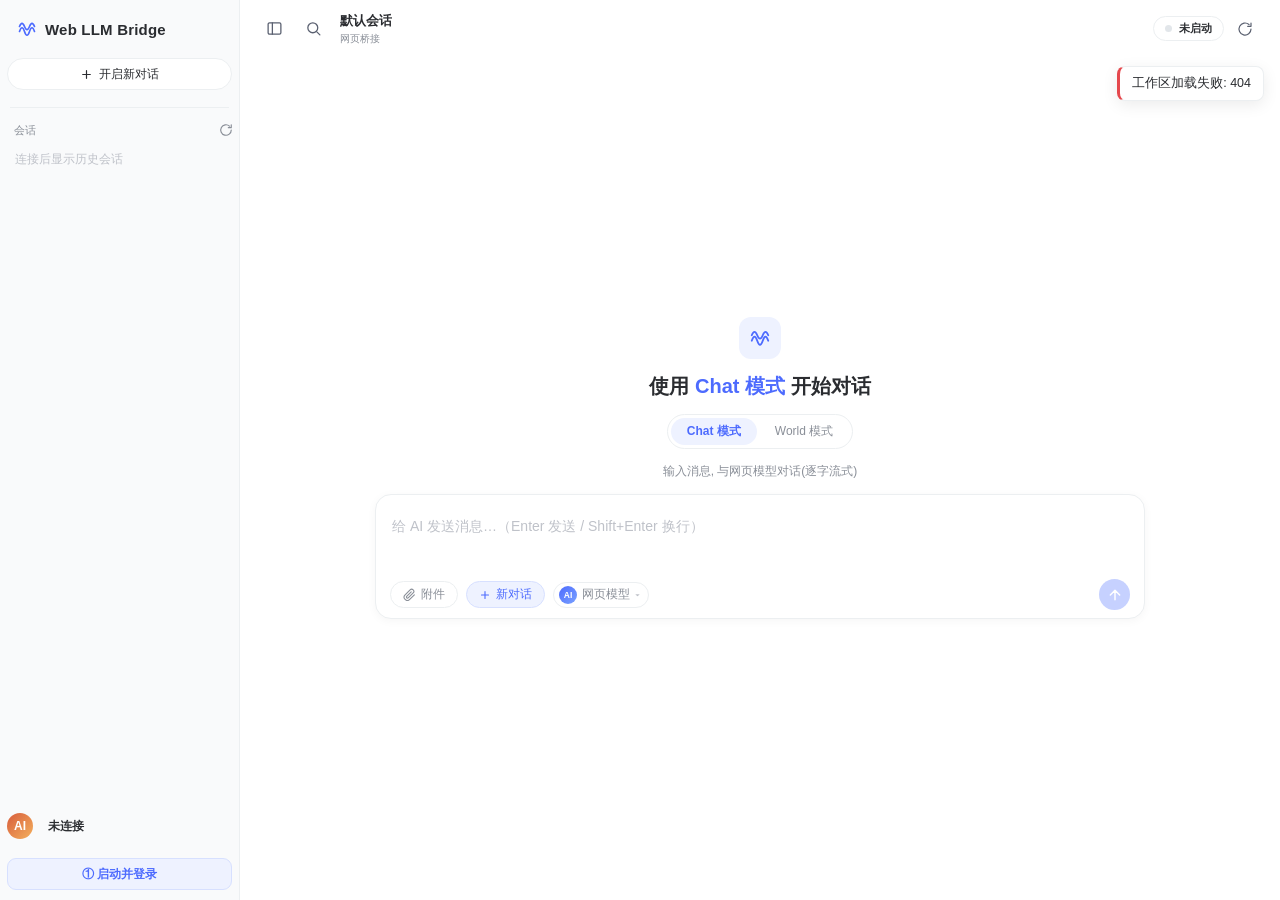
==== static/index.html @ 09cdd4ea "Web LLM Bridge: Playwright-driven web LLM bridge (chat + local workspace + World mode) - current sna" ====
<!doctype html>
<html lang="zh-CN">
<head>
<meta charset="utf-8" />
<meta name="viewport" content="width=device-width, initial-scale=1" />
<title>Web LLM Bridge</title>
<link rel="stylesheet" href="css/app.css" />
</head>
<body>
<div class="app">

  <!-- 左侧栏 -->
  <aside class="sidebar">
    <div class="brand">
      <span class="logo" aria-hidden="true">
        <svg width="20" height="20" viewBox="0 0 24 24" fill="none" stroke="currentColor" stroke-width="2" stroke-linecap="round" stroke-linejoin="round">
          <path d="M3 15c2-6 4-6 6 0s4 6 6 0 4-6 6 0"/><path d="M3 9c2-5 4-5 6 0s4 5 6 0 4-5 6 0"/>
        </svg>
      </span>
      <span class="name">Web LLM Bridge</span>
    </div>
    <button class="new" id="btnNew" title="本地新对话: 只在本地开一段新会话, 远端聊的还是同一个会话">
      <svg width="13" height="13" viewBox="0 0 24 24" fill="none" stroke="currentColor" stroke-width="2.2" stroke-linecap="round"><path d="M12 5v14M5 12h14"/></svg>
      <span>开启新对话</span>
    </button>
    <div class="divider"></div>
    <div class="section sec-head">
      <span>会话</span>
      <button class="ws-icon" id="convRefresh" title="刷新会话列表">
        <svg viewBox="0 0 24 24" fill="none" stroke="currentColor" stroke-width="2" stroke-linecap="round" stroke-linejoin="round"><path d="M21 12a9 9 0 1 1-3-6.7"/><path d="M21 3v5h-5"/></svg>
      </button>
    </div>
    <div class="history" id="convList"></div>
    <!-- 工作区: 仅 World 模式显示(切换见 setModeLabel) -->
    <div class="ws-block" id="wsBlock" hidden>
    <div class="divider"></div>
    <div class="ws-head">
      <span class="ws-title" id="wsTitle">📁 workspace</span>
      <div class="ws-actions">
        <button class="ws-icon" id="wsCollapse" title="全部折叠">
          <svg viewBox="0 0 24 24" fill="none" stroke="currentColor" stroke-width="2" stroke-linecap="round" stroke-linejoin="round"><path d="M9 3H5a2 2 0 0 0-2 2v4M15 3h4a2 2 0 0 1 2 2v4M9 21H5a2 2 0 0 1-2-2v-4M15 21h4a2 2 0 0 0 2-2v-4"/><path d="M4 12h16"/></svg>
        </button>
        <button class="ws-icon" id="wsExpand" title="全部展开">
          <svg viewBox="0 0 24 24" fill="none" stroke="currentColor" stroke-width="2" stroke-linecap="round" stroke-linejoin="round"><path d="M9 3H5a2 2 0 0 0-2 2v4M15 3h4a2 2 0 0 1 2 2v4M9 21H5a2 2 0 0 1-2-2v-4M15 21h4a2 2 0 0 0 2-2v-4"/><path d="M12 8v8M8 12h8"/></svg>
        </button>
        <button class="ws-icon" id="wsNew" title="新建文件">
          <svg viewBox="0 0 24 24" fill="none" stroke="currentColor" stroke-width="2" stroke-linecap="round" stroke-linejoin="round"><path d="M14 3H7a2 2 0 0 0-2 2v14a2 2 0 0 0 2 2h10a2 2 0 0 0 2-2V8z"/><path d="M14 3v5h5M12 12v6M9 15h6"/></svg>
        </button>
        <button class="ws-icon" id="wsRefresh" title="刷新">
          <svg viewBox="0 0 24 24" fill="none" stroke="currentColor" stroke-width="2" stroke-linecap="round" stroke-linejoin="round"><path d="M21 12a9 9 0 1 1-3-6.7"/><path d="M21 3v5h-5"/></svg>
        </button>
      </div>
    </div>
    <div class="ws-tree" id="wsTree"></div>
    <div class="ws-foot">
      <span class="ws-sel" id="wsSelCount"></span>
    </div>
    </div>
    <div class="profile">
      <div class="avatar" id="pAvatar">AI</div>
      <button class="p-pick" id="btnProvider" title="选择要连接的站点" aria-haspopup="listbox" aria-expanded="false">
        <span class="p-pick-name" id="chipName">未连接</span>
      </button>
      <select class="provider" id="selProvider" hidden tabindex="-1" aria-hidden="true"></select>
      <div class="picker" id="providerPicker" role="listbox" aria-label="选择要连接的站点"></div>
    </div>
    <button class="btnStart" id="btnStart">① 启动并登录</button>
  </aside>

  <!-- 主区 -->
  <main class="main">
    <header class="top">
      <div class="top-left">
        <span class="icon" id="btnSidebar" title="收起/展开侧栏" aria-hidden="true">
          <svg width="17" height="17" viewBox="0 0 24 24" fill="none" stroke="currentColor" stroke-width="1.8" stroke-linecap="round" stroke-linejoin="round"><rect x="3" y="4" width="18" height="16" rx="2"/><path d="M9 4v16"/></svg>
        </span>
        <span class="icon" title="搜索" aria-hidden="true">
          <svg width="17" height="17" viewBox="0 0 24 24" fill="none" stroke="currentColor" stroke-width="1.8" stroke-linecap="round" stroke-linejoin="round"><circle cx="11" cy="11" r="7"/><path d="M21 21l-4.3-4.3"/></svg>
        </span>
        <div class="top-title-wrap">
          <div class="title" id="chatTitle">默认会话</div>
          <div class="mode" id="chatMode">网页桥接</div>
        </div>
      </div>
      <div class="top-right">
        <span class="state-chip"><span class="dot" id="chipDot2"></span><b id="chipState">未启动</b></span>
        <span class="icon refresh" title="重新加载" aria-hidden="true">
          <svg width="16" height="16" viewBox="0 0 24 24" fill="none" stroke="currentColor" stroke-width="1.8" stroke-linecap="round" stroke-linejoin="round"><path d="M21 12a9 9 0 1 1-3-6.7"/><path d="M21 3v5h-5"/></svg>
        </span>
      </div>
    </header>

    <div class="content-wrap" id="convWrap">
      <section class="content" id="conv"></section>
    </div>
    <!-- 自己画的滚动条: 轨道从页头下面一直到底, 滑块可拖 -->
    <div class="cscroll" id="cScroll"><div class="cscroll-thumb" id="cScrollThumb"></div></div>

    <!-- 消息列表右侧的"输入导航": 一行 = 一条你发过的输入, 行尾一条小横线;
         当前看到的那条是蓝色(文字 + 横线都高亮), 跟着正文滚动走。平时收成等间距小短线, 鼠标落在卡片上才展开。 -->
    <div class="convnav" id="convNav" hidden>
      <div class="cnav-card" id="convNavCard">
        <div class="cnav-list" id="convNavList"></div>
      </div>
    </div>
    <!-- 悬停某一行时浮在卡片左边的提示气泡(显示这条输入的完整文字; 超出高度截断, 内部不滚) -->
    <div class="cnav-tip" id="convNavTip" hidden></div>

    <div class="welcome" id="welcome">
      <div class="w-hero">
        <div class="w-logo" aria-hidden="true">
          <svg width="22" height="22" viewBox="0 0 24 24" fill="none" stroke="currentColor" stroke-width="2" stroke-linecap="round" stroke-linejoin="round"><path d="M3 15c2-6 4-6 6 0s4 6 6 0 4-6 6 0"/><path d="M3 9c2-5 4-5 6 0s4 5 6 0 4-5 6 0"/></svg>
        </div>
        <h2 class="w-title">使用 <span id="welcomeModeLabel">Chat 模式</span> 开始对话</h2>
        <div class="w-modes">
          <button class="seg active" id="modeChat">Chat 模式</button>
          <button class="seg" id="modeWorld">World 模式</button>
        </div>
        <div class="w-sub" id="welcomeSub"></div>
        <div class="w-slot" id="composerSlot"></div>
      </div>
    </div>

    <div class="composer-wrap">
      <div class="composer">
        <div id="chips" class="chips"></div>
        <textarea class="input" id="input" rows="1" spellcheck="false"
          placeholder="给 AI 发送消息…（Enter 发送 / Shift+Enter 换行, 可直接 Ctrl+V 粘贴）"></textarea>
        <div class="bottom">
          <button class="attach-btn" id="btnAttach" title="上传文件 / 图片">
            <svg width="13" height="13" viewBox="0 0 24 24" fill="none" stroke="currentColor" stroke-width="2" stroke-linecap="round" stroke-linejoin="round"><path d="M21 12.5l-8.6 8.6a6 6 0 0 1-8.5-8.5l9.2-9.2a4 4 0 0 1 5.7 5.7l-9.2 9.2a2 2 0 0 1-2.8-2.8l8.4-8.4"/></svg>
            <span>附件</span>
          </button>
          <input type="file" id="fileInput" multiple hidden accept="image/*,.pdf,.txt,.md,.py,.js,.json,.csv,.doc,.docx,.xls,.xlsx,.ppt,.pptx,.zip" />
          <button class="tool primary" id="btnNew2" title="在站点新建会话: ChatGPT/DeepSeek 页面也会开新会话, 本地跟着换新 id">
            <span class="t-icon"><svg width="12" height="12" viewBox="0 0 24 24" fill="none" stroke="currentColor" stroke-width="2.2" stroke-linecap="round"><path d="M12 5v14M5 12h14"/></svg></span>
            <span>新对话</span>
          </button>
          <div class="replypick" id="replyPick">
            <button class="tool replybtn" id="btnReply" aria-haspopup="listbox" aria-expanded="false"
              title="这条消息交给谁回答: 网页模型(走桥接浏览器) 或 只用本地模型(不进 ChatGPT)">
              <span class="rb-av" id="rbAv">AI</span>
              <span class="rb-nm" id="rbNm">网页模型</span>
              <span class="rb-caret">▾</span>
            </button>
            <div class="picker replypicker" id="replyPicker" role="listbox" aria-label="这条消息交给谁回答"></div>
          </div>
          <span class="spacer"></span>
          <button class="send" id="btnSend" title="发送" aria-label="发送">
            <svg width="16" height="16" viewBox="0 0 24 24" fill="none" stroke="currentColor" stroke-width="2.2" stroke-linecap="round" stroke-linejoin="round"><path d="M12 19V5M5 12l7-7 7 7"/></svg>
          </button>
        </div>
      </div>
      <div class="tip">内容由 AI 生成，请仔细甄别 · 本地桥接 · 仅 127.0.0.1</div>
    </div>
  </main>

</div>
<div id="toast"></div>
<div class="rowmenu" id="rowMenu" role="menu"></div>

<!-- 设置(planner) -->
<div class="overlay" id="setOverlay">
  <div class="dialog planner-dialog">
    <h4>设置 — 规划/摘要模型(planner)</h4>
    <div class="dlg-body">
      <div class="hint2" id="setNote">这里的设置是<b>全局</b>的: 所有会话/窗口共用同一份(存在 .bridge_settings.json),
        换会话、换窗口都不会失效。World 模式的落盘/自测需要一个能读懂代码的模型, 选「本地模型」或「API」;
        选「网页当前 Provider」时只能做规划/摘要, 不能落盘。World 模式的规划模型拆步骤 + 挑出每步真正需要的文件
        (只把这些文件发给网页模型), 代码交给网页模型(ChatGPT/DeepSeek 页面)写。</div>
      <div class="set-row">
        <label>规划模型类型</label>
        <select id="setType">
          <option value="web">网页当前 Provider(免 Key; 只能规划/摘要, 不能落盘)</option>
          <option value="api">OpenAI 兼容官方 API(DeepSeek/OpenAI 等; 可落盘, 要 Key)</option>
          <option value="local">本地模型(LM Studio / llama.cpp 等; 不用 Key, 可落盘)</option>
        </select>
        <button type="button" id="setDetect">🔍 检测本地模型(LM Studio / llama.cpp / vLLM / Ollama)</button>
      </div>
      <div class="set-row api-only"><label>API Base URL</label>
        <input id="setBase" placeholder="https://api.deepseek.com/v1" spellcheck="false" /></div>
      <div class="set-row api-only"><label>模型名</label>
        <input id="setModel" placeholder="deepseek-chat" spellcheck="false" /></div>
      <div class="set-row api-only key-only"><label>API Key(留空 = 保持不变)</label>
        <input id="setKey" type="password" placeholder="sk-..." spellcheck="false" />
        <span class="hint2" id="setKeyHint"></span></div>
      <div class="set-row"><label>工程任务 · 远程仓库地址(可选, 会写进给网页模型的提示词, 让它自己拉取代码)</label>
        <input id="setRepo" placeholder="https://github.com/you/repo" spellcheck="false" /></div>
      <div class="set-row"><label>工程任务 · 自测命令(在工作区目录下执行, 留空则不自动自测)</label>
        <input id="setTestCmd" placeholder="例如 pytest -q / cmake --build build / npm test" spellcheck="false" /></div>
      <label class="eng-summary-label"><input type="checkbox" id="setConfirm" checked class="accent-check" />
        本地模型落盘前弹确认框(可逐条勾选要写入的文件)</label>
      <div class="set-row api-only"><label>温度</label>
        <input id="setTemp" type="number" step="0.1" min="0" max="2" value="0.2" /></div>
      <div id="setResult" class="hint2"></div>
    </div>
    <div class="dlg-foot">
      <button id="setClose">关闭</button>
      <button id="setClearKey" class="api-only">清除 Key</button>
      <button id="setTest">测试连接</button>
      <button class="pri" id="setSave">保存</button>
    </div>
  </div>
</div>

<!-- 保存路径对话框 -->
<div class="overlay" id="dlgOverlay">
  <div class="dialog path-dialog">
    <h4 id="dlgTitle">输入路径</h4>
    <div class="dlg-body">
      <input id="dlgInput" placeholder="相对 workspace/ 的路径, 如 src/main.py" spellcheck="false" />
    </div>
    <div class="dlg-foot">
      <button id="dlgCancel">取消</button>
      <button class="pri" id="dlgOk">确定</button>
    </div>
  </div>
</div>

<!-- 本地模型落盘确认框(可逐条勾选) -->
<div class="overlay" id="applyOverlay">
  <div class="dialog apply-dialog">
    <h4>本地模型准备执行的步骤 — 勾选后才会进行</h4>
    <div class="dlg-body">
      <div class="hint2" id="applyNote"></div>
      <div class="apply-list" id="applyList"></div>
    </div>
    <div class="dlg-foot">
      <button id="applySkip">取消(直接结束)</button>
      <button class="pri" id="applyOk">执行勾选的步骤</button>
    </div>
  </div>
</div>

<!-- 工作区目录(可指向任意本地文件夹) -->
<div class="overlay" id="wsOverlay">
  <div class="dialog ws-dialog">
    <h4>工作区目录</h4>
    <div class="dlg-body">
      <div class="set-row">
        <label>目录(绝对路径, 也可在下面点进文件夹选择)</label>
        <input id="wsRootInput" spellcheck="false" placeholder="例如 H:\projects\my-app" />
      </div>
      <div class="ws-browse">
        <div class="ws-browse-head">
          <button id="wsUp" title="上一级">↑</button>
          <span id="wsBrowsePath"></span>
        </div>
        <div class="ws-browse-list" id="wsBrowseList"></div>
      </div>
      <div class="hint2" id="wsConvHint"></div>
      <div class="hint2">只影响本地工作区面板与工程任务(World 模式)的读写范围:
        代码块的「保存」、左栏文件树、勾选上下文都基于这个目录。</div>
    </div>
    <div class="dlg-foot">
      <button id="wsDefault">恢复默认</button>
      <button id="wsCancel">取消</button>
      <button class="pri" id="wsApply">使用此目录</button>
    </div>
  </div>
</div>

<!-- 文件编辑器 -->
<div class="overlay" id="editOverlay">
  <div class="dialog">
    <h4>编辑: <span class="editor-path" id="editPath"></span></h4>
    <div class="dlg-body">
      <div class="hint2">给 LLM 发送消息。</div>
      <textarea id="editText" spellcheck="false"></textarea>
    </div>
    <div class="dlg-foot">
      <button id="editClose">关闭</button>
      <button id="editSend">发送给 AI</button>
      <button class="pri" id="editSave">保存</button>
    </div>
  </div>
</div>


<script src="js/app.js"></script>
</body>
</html>
---- static/css/app.css ----
:root{
  --bg:#FFFFFF; --side:#F9FAFB; --line:#ECEFF1; --line2:#E2E6EA;
  --text:#2A2C30; --sub:#8A8F98; --muted:#BFC2C9;
  --accent:#4D6BFE; --accent-soft:#EEF2FF; --accent-line:#D7E0FF;
  --code:#F7F8FA; --bubble:#F1F2F4; --green:#2BB673; --amber:#F2B13B; --red:#E5484D;
  --chip-max:280px;              /* 附件条目最大宽度(超出截断文件名); 想更宽/更窄改这里 */
}
*{box-sizing:border-box}
html,body{height:100%;margin:0;font-size:14px;font-family:-apple-system,BlinkMacSystemFont,"Segoe UI","PingFang SC","Microsoft YaHei",Arial,sans-serif;color:var(--text);background:var(--bg);-webkit-font-smoothing:antialiased;text-rendering:optimizeLegibility}
button{font:inherit;border:0;background:none;cursor:pointer;color:inherit}
select{font:inherit;color:var(--text)}
svg{display:block}
.icon{color:#5A6070;cursor:pointer}
.app{height:100vh;display:flex;overflow:hidden}

/* ===== 左侧栏 ===== */
.sidebar{width:240px;flex:0 0 240px;background:var(--side);border-right:1px solid var(--line);display:flex;flex-direction:column;transition:width .18s ease,flex-basis .18s ease,border-color .18s ease}
.app.sidebar-hidden .sidebar{width:0;flex-basis:0;border-right:none;overflow:hidden}
@media(max-width:900px){
  .sidebar{width:0;flex-basis:0;border-right:none;overflow:hidden}
  .app.sidebar-open .sidebar{width:240px;flex-basis:240px;border-right:1px solid var(--line)}
}
.brand{flex:0 0 auto;height:58px;display:flex;align-items:center;gap:8px;padding:0 17px}
.brand .logo{display:grid;place-items:center;color:var(--accent)}
.brand .name{font-size:15px;font-weight:700;letter-spacing:.2px;color:var(--text)}
.new{flex:0 0 auto;display:flex;align-items:center;justify-content:center;gap:6px;width:calc(100% - 14px);margin:0 7px 8px;height:32px;border:1px solid var(--line);border-radius:16px;background:#fff;font-size:12px;color:var(--text)}
.new:hover{border-color:var(--line2)}
/* 站点选择: 左下角用户栏里平时就是一行文字, 点击后在其上方弹出选择框 */
.profile select.provider{display:none}
.p-pick{display:flex;align-items:center;gap:4px;flex:1;min-width:0;min-height:32px;padding:0 6px;border-radius:9px;background:none;border:0;font-size:11.5px;color:var(--text);text-align:left;cursor:pointer}
.p-pick:hover{background:var(--bubble)}
.p-pick[disabled]{opacity:.55;cursor:default}
.p-pick:hover[disabled]{background:none}
.p-pick-name{flex:1;min-width:0;font-weight:600;white-space:nowrap;overflow:hidden;text-overflow:ellipsis}
/* 浮层卡片: 无边框, 只靠柔和投影浮在用户栏上方(参考豆包账号菜单) */
.picker{position:absolute;left:7px;right:7px;bottom:calc(100% + 8px);display:none;flex-direction:column;gap:4px;padding:6px;background:#fff;border-radius:14px;box-shadow:0 10px 34px rgba(24,27,33,.16),0 2px 8px rgba(24,27,33,.06);z-index:20;max-height:44vh;overflow:auto}
.picker.open{display:flex}
.picker-item{display:flex;align-items:center;gap:9px;width:100%;min-height:40px;padding:7px 10px;border-radius:10px;font-size:13px;color:var(--text);text-align:left;white-space:nowrap;overflow:hidden;text-overflow:ellipsis}
.picker-item:hover{background:#F2F3F5}
.picker-item.active{background:#F2F3F5;font-weight:600}
.picker-item .pi-av{width:22px;height:22px;border-radius:50%;flex:0 0 auto;display:grid;place-items:center;font-size:9.5px;font-weight:700;color:#fff;background:linear-gradient(135deg,var(--accent),#7AA2FF)}
.picker-item .pi-ic{width:22px;height:22px;flex:0 0 auto;display:grid;place-items:center;color:var(--sub)}
.picker-item .pi-ic svg{width:15px;height:15px}
.picker-sep{height:1px;flex:0 0 auto;background:var(--line);margin:2px 8px}
.picker-item .nm{flex:1;min-width:0;overflow:hidden;text-overflow:ellipsis}
.picker-item .tick{flex:0 0 auto;font-size:12px;color:var(--accent)}
/* 启动按钮: 位于左下用户栏下方(侧栏最底部) */
.btnStart{display:flex;align-items:center;justify-content:center;gap:6px;flex:0 0 auto;width:calc(100% - 14px);margin:6px 7px 10px;height:32px;padding:0 6px;border:1px solid var(--accent-line);border-radius:9px;background:var(--accent-soft);font-size:12px;color:var(--accent);font-weight:600}
.btnStart:hover{background:#E4EAFF}
.btnStart:disabled{opacity:.55;cursor:default}
.section{flex:0 0 auto;height:26px;padding:0 14px;color:var(--sub);font-size:11px;display:flex;align-items:center}
.sec-head{justify-content:space-between;padding-right:6px}
.sec-head .ws-icon{width:20px;height:20px}
.item .nm{flex:1;min-width:0;overflow:hidden;text-overflow:ellipsis}
.item .tag{flex:0 0 auto;margin-left:6px;font-size:10px;color:var(--muted)}
.item.sub{padding-left:22px;font-size:11.5px;color:var(--sub);position:relative}
.item.sub::before{content:"↳";position:absolute;left:9px;color:var(--muted);font-size:10px}
.item.sub .nm{font-weight:400}
.item.sub.active{background:var(--accent-soft);color:var(--accent)}
.item.muted{cursor:default;color:var(--muted)}
.item.muted:hover{background:none}
/* 会话列表: 不画滚动条, 滚到底自动加载更多。
   没有工作区(Chat 模式)时撑满剩余高度; 有工作区(World 模式)时最多占 42vh, 剩下留给文件树 */
.history{flex:1 1 auto;min-height:40px;max-height:42vh;padding:0 6px;overflow-y:auto;scrollbar-width:none}
html:not(.has-workspace) .history{max-height:none}
.history::-webkit-scrollbar{width:0;height:0}
.history .load-more{color:var(--muted);font-size:11px;text-align:center;padding:6px 0}
.item{height:32px;margin:0 0 3px;padding:0 6px 0 9px;border-radius:8px;display:flex;align-items:center;font-size:12px;white-space:nowrap;overflow:hidden;text-overflow:ellipsis;color:var(--text);cursor:pointer}
.item .pinmark{flex:0 0 auto;margin-right:4px;font-size:9px;line-height:1;opacity:.85}
.item .more{flex:0 0 auto;width:18px;height:18px;margin-left:4px;border-radius:5px;display:grid;place-items:center;color:var(--sub);opacity:0;transition:opacity .12s;cursor:pointer}
.item:hover .more,.item .more:focus{opacity:1}
.item .more:hover{background:var(--line2);color:var(--text)}
.item .more svg{width:14px;height:14px}
/* 会话行的"更多"浮层(置顶/删除, 均为本地操作) */
.rowmenu{position:fixed;display:none;z-index:90;min-width:132px;padding:4px;background:#fff;border-radius:12px;box-shadow:0 10px 34px rgba(24,27,33,.18),0 2px 8px rgba(24,27,33,.06)}
.rowmenu.open{display:block}
.rowmenu .picker-item{font-size:12.5px;min-height:34px}
.rowmenu .picker-item.danger{color:var(--red)}
.rowmenu .picker-item.danger:hover{background:#FDF1F1}
.item:hover{background:var(--bubble)}
.item.active{background:#E9EEFB}
.divider{flex:0 0 auto;height:1px;background:var(--line);margin:9px 10px}
.profile{position:relative;flex:0 0 auto;margin-top:auto;display:flex;align-items:center;padding:0 7px;gap:9px;min-height:52px}
.dot{width:7px;height:7px;border-radius:50%;background:var(--line2);flex:0 0 auto}
.dot.on{background:var(--green)} .dot.warn{background:var(--amber)} .dot.err{background:var(--red)}
.avatar{width:26px;height:26px;border-radius:50%;background:linear-gradient(135deg,#D75D3D,#F4B05C);display:grid;place-items:center;color:#fff;font-size:12px;font-weight:700;flex:0 0 auto}

/* ===== 侧栏: 内容一律单行, 超出显示省略号 ===== */
.sidebar{overflow-x:hidden;scrollbar-width:none}
.sidebar::-webkit-scrollbar{width:0;height:0}
.sidebar .brand,.sidebar .new,.sidebar .btnStart,.sidebar .section,.sidebar .history,
.sidebar .item,.sidebar .item .nm,.sidebar .ws-head,.sidebar .ws-foot,.sidebar .profile,
.sidebar .ws-folder-row,.sidebar .ws-file{min-width:0}
.sidebar .brand .name,
.sidebar .new span,
.sidebar .btnStart,
.sidebar .section,
.sidebar .item,
.sidebar .ws-title,
.sidebar .ws-empty,
.sidebar .ws-folder-name,
.sidebar .ws-file .fn,
.sidebar .ws-sel,
.sidebar .ws-btn{
  white-space:nowrap;overflow:hidden;text-overflow:ellipsis;min-width:0;max-width:100%
}
.sidebar .p-pick-name,
.sidebar .picker-item{white-space:nowrap;overflow:hidden;text-overflow:ellipsis}

/* ===== 主区 ===== */
.main{min-width:0;flex:1;display:flex;flex-direction:column;position:relative}
.top{height:57px;display:flex;align-items:center;padding:0 22px}
.top-left{display:flex;align-items:center;gap:14px;min-width:0}
.top-left .icon{padding:4px;border-radius:6px}.top-left .icon:hover{background:var(--bubble)}
.title{font-weight:600;font-size:13px;white-space:nowrap;overflow:hidden;text-overflow:ellipsis}
.mode{font-size:10px;color:var(--sub);margin-top:2px}
.top-right{margin-left:auto;display:flex;align-items:center;gap:8px}
.state-chip{display:flex;align-items:center;gap:7px;font-size:11px;color:var(--sub);border:1px solid var(--line);border-radius:999px;padding:4px 11px;background:#fff}
.state-chip b{font-weight:600;color:var(--text)}
.refresh{padding:5px;border-radius:6px}.refresh:hover{background:var(--bubble)}

/* 滚动条放在最外层(主区右边缘), 内容列仍居中 900px */
/* 滚动容器: 顶到页头下面、底到窗口底边; 原生滚动条收起来, 用下面自绘的那条(始终可见) */
.content-wrap{position:absolute;left:0;right:0;top:var(--top-h,57px);bottom:0;overflow-y:auto;overflow-x:hidden;scrollbar-width:none}
.content-wrap::-webkit-scrollbar{width:0;height:0}
.cscroll{position:absolute;right:2px;top:calc(var(--top-h,57px) + 4px);bottom:4px;width:10px;display:none;z-index:6}
.cscroll.on{display:block}
.cscroll-thumb{position:absolute;left:0;right:0;min-height:28px;border-radius:5px;background:#C6CBD3;transition:background .12s}
.cscroll-thumb:hover{background:#A6ADB8}
.cscroll:hover .cscroll-thumb{background:#B4BAC3}
.cscroll-thumb:hover{background:#98A1AC}
/* ===== 消息列表右侧的"输入导航" =====
   结构: .cnav-card(=参考里的外层) > .cnav-list > .cnav-item(一行) > .t(文字) + .cnav-tail(行尾那格) > .cnav-d(横线)
   两态**一模一样, 什么都不动**: 行高 30 / 行距 2 / 上下内边距 15 都不变, 内容右对齐,
   行尾那一格固定 17px 宽 —— 所以展开只是"框往左变宽 + 文字显示出来 + 画上白底/边框/投影",
   横线既不会横向移动, 也不会纵向移动(收起时没有边框和背景, 就是那几根横线)。
   放不下的条数由 JS 换成一行「……」, 所以既不滚也没有滚动条。 */
.convnav{position:absolute;right:18px;top:calc(var(--top-h,57px) + 10px);
  bottom:calc(var(--composer-h,0px) + 14px);width:42px;z-index:7;
  display:flex;flex-direction:column;justify-content:center;align-items:flex-end;
  pointer-events:none;            /* 空壳不挡鼠标: 只有框本身收鼠标事件, 也才触发展开 */
  transition:width .14s ease}
.convnav.open{width:236px}
.convnav[hidden]{display:none}
/* 边框两态都在(收起时是透明的), 这样展开画上边框时里面的东西不会挪位 */
.cnav-card{display:flex;flex-direction:column;width:100%;min-height:0;max-height:100%;overflow:hidden;
  pointer-events:auto;
  background:transparent;border:1px solid transparent;border-radius:14px;
  transition:background .12s ease,box-shadow .12s ease,border-color .12s ease}
.convnav.open .cnav-card{background:#fff;border-color:var(--line);
  box-shadow:0 8px 24px rgba(24,27,33,.10),0 1px 3px rgba(24,27,33,.05)}
/* 左右内边距都是 15px; 右边那 15px 两态都一样, 所以横线位置不会因为展开而变。
   收起态左边不留位置(反正内容右对齐, 留了也只是白占地方)。 */
.cnav-list{display:flex;flex-direction:column;gap:2px;width:100%;min-height:0;padding:15px 15px 15px 0;
  overflow:hidden;scrollbar-width:none}
.convnav.open .cnav-list{padding:15px}
.cnav-list::-webkit-scrollbar{width:0;height:0}
.cnav-item{display:flex;align-items:center;justify-content:flex-end;gap:9px;flex:0 0 auto;
  height:30px;padding:0;border-radius:8px;color:var(--sub);font-size:13px;line-height:1;
  cursor:pointer;white-space:nowrap}
.cnav-item .t{min-width:0;overflow:hidden;text-overflow:ellipsis;white-space:nowrap;text-align:right}
.convnav:not(.open) .cnav-item{background:none}
.convnav:not(.open) .cnav-item .t{display:none}
/* 行尾那一格: 固定 17px(横线在格子里居中) —— 当前那条变长是往两边长, 不会把文字顶跑 */
.cnav-tail{flex:0 0 auto;display:grid;place-items:center;width:17px;height:18px}
.cnav-d{width:11px;height:2.5px;border-radius:2px;background:#D8DCE2;
  transition:width .12s ease,height .12s ease,background .12s ease}
.cnav-item.active{color:var(--accent);font-weight:600}
.cnav-item.active .cnav-d{width:17px;height:3.5px;background:var(--accent)}
.cnav-item:hover{background:#F5F6F8}
/* 「……」: 一屏放不下时的省略提示(占一行, 行高跟别的行一样) */
.cnav-more{flex:0 0 auto;height:30px;display:grid;place-items:center;padding:0;
  color:var(--muted);font-size:11px;line-height:1;letter-spacing:1px;
  pointer-events:none;user-select:none}
.convnav.open .cnav-more{place-items:center end;font-size:13px}
/* 悬停某一行时, 在卡片左边浮出的提示气泡(显示这条输入的完整文字)。
   里面**不滚**(没有滚动条): 超出高度就用 line-clamp 截断, 末尾显示「…」。 */
.cnav-tip{position:fixed;z-index:40;max-width:340px;max-height:240px;overflow:hidden;padding:7px 10px;
  border-radius:9px;background:rgba(28,30,34,.95);color:#fff;font-size:11.5px;line-height:18px;
  white-space:pre-wrap;word-break:break-word;overflow-wrap:anywhere;pointer-events:none;
  box-shadow:0 6px 20px rgba(0,0,0,.18);scrollbar-width:none;
  display:-webkit-box;-webkit-box-orient:vertical;-webkit-line-clamp:12}
.cnav-tip[hidden]{display:none}
.user-row.flash .user-bubble{box-shadow:0 0 0 2px var(--accent-line);transition:box-shadow .2s}
/* 当前看到的那条输入: 正文里也亮一圈(和右侧导航那一格同步, 都跟着正文滚动走) */
.user-row.nav-active .user-bubble{box-shadow:0 0 0 2px var(--accent-line)}
@media (max-width:1160px){.convnav{display:none}}
.content{width:min(900px,calc(100% - 70px));margin:0 auto;padding:24px 0 calc(var(--composer-h,0px) + 26px)}
.message{display:flex;gap:12px;margin-bottom:26px;animation:in .12s ease}
@keyframes in{from{opacity:0;transform:translateY(4px)}}
.user-row{display:flex;justify-content:flex-end;margin-bottom:12px}
.user-bubble{max-width:76%;background:var(--bubble);border-radius:14px;padding:9px 14px;font-size:14px;line-height:1.7;white-space:pre-wrap;word-break:break-word;overflow-wrap:anywhere;overflow-x:hidden}
.assistant-body{min-width:0;flex:1;font-size:14px;line-height:1.78;color:var(--text);word-break:break-word}
.assistant-body h1{font-size:18px;margin:14px 0 10px}
.assistant-body h2{font-size:16px;margin:14px 0 10px}
.assistant-body h3{font-size:15.5px;margin:16px 0 8px}
.assistant-body p{margin:8px 0}
.assistant-body code{background:var(--bubble);border-radius:4px;padding:1px 5px;font-family:ui-monospace,SFMono-Regular,Consolas,"Courier New",monospace;font-size:12.5px;color:#D6336C}
pre.code{background:var(--code);border:1px solid #ECEFF0;border-radius:10px;padding:12px 14px;overflow:auto;font-family:ui-monospace,SFMono-Regular,Consolas,"Courier New",monospace;font-size:12.5px;line-height:1.62;margin:10px 0;white-space:pre;position:relative}
pre.code .copy{position:absolute;top:8px;right:10px;font-size:11px;color:var(--sub);cursor:pointer;user-select:none;background:#fff;border:1px solid var(--line);border-radius:6px;padding:2px 8px}
pre.code .copy:hover{color:var(--accent)}
pre.code .save{position:absolute;top:8px;right:56px;font-size:11px;color:var(--sub);cursor:pointer;user-select:none;background:#fff;border:1px solid var(--line);border-radius:6px;padding:2px 8px}
pre.code .save:hover{color:var(--accent)}
.assistant-body ul,.assistant-body ol{margin:8px 0;padding-left:22px}
.assistant-body blockquote{border-left:3px solid var(--line);color:var(--sub);margin:8px 0;padding:2px 12px}
.reasoning-details{border:1px dashed var(--line2);border-radius:10px;padding:6px 12px;margin:4px 0 10px;font-size:12.5px;color:var(--sub)}
.reasoning-details summary{cursor:pointer;color:var(--sub);font-size:12px;user-select:none}
.reasoning-details .rtext{white-space:pre-wrap;color:var(--sub);margin-top:6px}
.cursor{display:inline-block;width:7px;height:15px;background:var(--accent);vertical-align:-2px;margin-left:2px;animation:blink 1s steps(1) infinite}
@keyframes blink{50%{opacity:0}}
.errbox{background:#FDF1F1;border:1px solid #F5CCCC;border-radius:10px;padding:9px 13px;color:#C62828;font-size:14px;margin:6px 0}
.hint-box{color:var(--sub);font-size:14px;line-height:1.9;text-align:center;margin:40px auto;max-width:540px}
.hint-box code{background:var(--bubble);border-radius:4px;padding:1px 5px}

/* ===== 底部输入区 ===== */
/* 输入区浮在主区底部: 内容从它下面滚过去, 滚动条一直到底 */
.composer-wrap{position:absolute;left:0;right:0;bottom:0;background:linear-gradient(transparent,#fff 30%);padding:8px 0 12px}
.composer{width:min(900px,calc(100% - 70px));margin:0 auto;border:1px solid var(--line);border-radius:16px;background:#fff;box-shadow:0 2px 10px rgba(0,0,0,.04);padding:10px 14px 8px}
.composer:focus-within{border-color:var(--line);box-shadow:none}
.composer.drop-on{border-color:var(--accent);background:var(--accent-soft);outline:2px dashed var(--accent-line);outline-offset:-4px}
/* 输入框: 固定高度起步、只纵向滚动、一定换行(用 !important 防止被别的规则/扩展改写) */
.input{display:block;width:100%;box-sizing:border-box;border:0;background:transparent;font:inherit;color:var(--text);
  min-height:60px;max-height:180px;resize:none;overflow-y:auto;overflow-x:hidden;outline:none;font-size:14px;line-height:1.7;
  white-space:pre-wrap;overflow-wrap:anywhere;word-break:break-word}
.input::placeholder{color:var(--muted);opacity:1}
.input{white-space:pre-wrap !important;overflow-wrap:anywhere !important;word-break:break-word !important;overflow-x:hidden !important}

.bottom{display:flex;align-items:center;margin-top:6px;gap:8px}
.tool{display:flex;align-items:center;gap:5px;border:1px solid var(--line);border-radius:999px;padding:4px 12px;font-size:12px;color:var(--sub)}
.tool:hover{border-color:var(--line2)}
.tool.primary{color:var(--accent);border-color:var(--accent-line);background:var(--accent-soft)}
.tool .t-icon{color:inherit}
/* 输入框那行的"发给谁": 网页模型 / 只用本地模型 —— 按钮 + 弹出菜单(与左下角"连接模型"同一套样子) */
.replypick{position:relative;display:flex}
.replybtn{padding:3px 8px 3px 5px}
.replybtn .rb-av{width:18px;height:18px;border-radius:50%;flex:0 0 auto;display:grid;place-items:center;
  font-size:8.5px;font-weight:700;color:#fff;background:linear-gradient(135deg,var(--accent),#7AA2FF)}
.replybtn.local .rb-av{background:linear-gradient(135deg,#4B5563,#98A0AD)}
.replybtn .rb-caret{color:var(--muted);font-size:10px}
.replybtn.local{color:var(--accent);border-color:var(--accent-line);background:var(--accent-soft)}
.replybtn:focus{outline:none}
.replybtn:focus-visible{outline:2px solid var(--accent-line);outline-offset:2px}
.replypicker{left:0;right:auto;min-width:222px}
.replypicker .picker-item{cursor:pointer}
.spacer{flex:1}
.attach-btn{display:flex;align-items:center;gap:5px;border:1px solid var(--line);border-radius:999px;padding:4px 12px;font-size:12px;color:var(--sub)}
.attach-btn:hover{border-color:var(--line2)}
.attach-btn.on{color:var(--accent);border-color:var(--accent-line);background:var(--accent-soft)}
.chips{display:flex;flex-wrap:wrap;gap:6px;margin:2px 0 6px}
/* 附件/文件条目: 默认按内容自适应, 超过 --chip-max 才截断文件名 */
.chiprow{display:flex;align-items:center;gap:6px;border:1px solid var(--line);background:var(--bubble);border-radius:9px;padding:4px 8px;font-size:12px;color:var(--text);flex:0 1 auto;max-width:var(--chip-max,280px)}
.chiprow img{width:22px;height:22px;border-radius:5px;object-fit:cover;flex:0 0 auto}
.chiprow .nm{min-width:0;overflow:hidden;text-overflow:ellipsis;white-space:nowrap}
.chiprow .sz{color:var(--sub);font-size:10px;flex:0 0 auto}
.chiprow .tmode{flex:0 0 auto;border:1px solid var(--line2);border-radius:6px;padding:1px 6px;font-size:10px;color:var(--sub);cursor:pointer;user-select:none}
.chiprow .tmode.txt{color:var(--accent);border-color:var(--accent-line);background:var(--accent-soft)}
.chiprow .rm{color:var(--sub);cursor:pointer;padding:0 2px;flex:0 0 auto}
.chiprow .rm:hover{color:var(--red)}
.send{width:31px;height:31px;border-radius:50%;background:var(--accent);color:#fff;display:grid;place-items:center;font-size:15px;transition:background .12s}
.send:hover{background:#3B5BE8}
.send:disabled{background:#C6D1FF;cursor:default}
/* ===== 工程任务卡片(World 模式): 计划 + 每步状态, 显示在消息列表里 ===== */
.task-card{border:1px solid var(--line);border-radius:12px;background:#fff;padding:10px 12px;margin:6px 0 14px;box-shadow:0 1px 3px rgba(0,0,0,.03)}
.task-head{display:flex;align-items:center;gap:7px;font-size:13px;font-weight:600;color:var(--text);cursor:pointer;user-select:none}
.task-head .tcount{margin-left:auto;font-weight:400;font-size:11.5px;color:var(--sub)}
.task-head .caret{color:var(--muted);font-size:11px}
.task-head .tspin{width:11px;height:11px;border:2px solid var(--line2);border-top-color:var(--accent);border-radius:50%;animation:tspin .8s linear infinite;display:inline-block;vertical-align:-1px}
@keyframes tspin{to{transform:rotate(360deg)}}
.task-list{margin-top:8px;display:flex;flex-direction:column;gap:2px}
.task-card.folded .task-list{display:none}
.task-item{display:flex;align-items:flex-start;gap:8px;padding:5px 4px;border-radius:8px;font-size:13px;color:var(--text)}
.task-item .ti{flex:0 0 16px;text-align:center;line-height:1.5;color:var(--muted)}
.task-item.run .ti{color:var(--accent)}
.task-item.done .ti{color:var(--green)}
.task-item.err .ti{color:var(--red)}
.task-item .ttext{flex:1;min-width:0}
.task-item .tmeta{display:block;font-size:11px;color:var(--sub);margin-top:3px}
.task-item .tt{display:block}
.task-item details{margin-top:3px}
.task-item summary{cursor:pointer;font-size:11px;color:var(--sub);user-select:none}
.task-item pre{background:var(--code);border:1px solid #ECEFF0;border-radius:8px;padding:8px 10px;font-size:11.5px;line-height:1.55;max-height:220px;overflow-y:auto;overflow-x:hidden;white-space:pre-wrap;overflow-wrap:anywhere;word-break:break-word;margin:4px 0 0}
.task-foot{margin-top:8px;padding-top:7px;border-top:1px solid var(--line);font-size:11.5px;color:var(--sub)}
/* 编码执行器的过程改为画在消息列表的任务卡片里(见 .task-card); 旧的黑色日志框已移除 */
.tip{width:min(900px,calc(100% - 70px));margin:6px auto 0;font-size:10px;color:var(--muted);text-align:center}


/* ===== 工作区：真正的文件夹 / 文件树(仅 World 模式显示) ===== */
/* 工作区分组: 高度不够时优先压缩文件树(而不是把整条侧栏顶出滚动) */
.ws-block{flex:0 1 auto;min-width:0;min-height:0}
.ws-block:not([hidden]){display:flex;flex-direction:column}
.ws-head{display:flex;align-items:center;padding:4px 8px 6px;gap:6px}
.ws-title{font-size:12px;color:var(--text);font-weight:600;flex:1;overflow:hidden;text-overflow:ellipsis;white-space:nowrap}
.ws-actions{display:flex;gap:2px}
.ws-icon{display:grid;place-items:center;width:22px;height:22px;border-radius:6px;color:var(--sub);cursor:pointer;border:0;background:none}
.ws-icon:hover{background:var(--bubble);color:var(--text)}
.ws-icon svg{width:14px;height:14px}
.ws-tree{flex:1 1 auto;min-height:56px;padding:4px 5px 8px;overflow:auto;max-height:38vh;font-size:12px;border-top:1px solid var(--line);scrollbar-width:thin;scrollbar-color:#D9DCE1 transparent}
/* 深目录 + 长文件名不再被硬挤成 "Cl…": 让每一行按内容真实宽度排版,
   超出面板时下面就会出现一条横向滚动条(原来 overflow-x 有, 但行被压扁所以永远不超出) */
.ws-tree>.ws-node,.ws-tree>.ws-file{width:max-content;min-width:100%}
.ws-tree::-webkit-scrollbar{width:9px;height:9px}
.ws-tree::-webkit-scrollbar-track,.ws-tree::-webkit-scrollbar-corner{background:transparent}
.ws-tree::-webkit-scrollbar-thumb{background:#D9DCE1;border-radius:9px;border:2px solid transparent;background-clip:padding-box}
.ws-tree::-webkit-scrollbar-thumb:hover{background:#C6CAD1;background-clip:padding-box}
.ws-tree-root{min-width:0}
.ws-node{min-width:0}
.ws-folder{margin:0;padding:0}
.ws-folder-row,.ws-file{display:flex;align-items:center;min-height:25px;padding:2px 5px;border-radius:6px;color:var(--text);user-select:none}
.ws-folder-row{cursor:pointer;gap:4px}
.ws-folder-row:hover,.ws-file:hover{background:var(--bubble)}
.ws-folder-toggle{width:13px;flex:0 0 13px;text-align:center;color:var(--muted);font-size:10px;line-height:1}
.ws-folder-icon{width:15px;flex:0 0 15px;font-size:12px}
.ws-folder-name,.ws-file .fn{overflow:hidden;text-overflow:ellipsis;white-space:nowrap;min-width:0}
.ws-folder-name{font-weight:500}
.ws-folder-children{margin-left:12px;padding-left:7px;border-left:1px solid var(--line2)}
.ws-file{gap:5px}
.ws-file input{margin:0;accent-color:var(--accent);flex:0 0 auto}
.ws-file .ic{flex:0 0 15px;font-size:11px}
.ws-file .fn{cursor:pointer}
.ws-file .fn:hover{color:var(--accent)}
.ws-file .sz{color:var(--muted);font-size:10px;margin-left:auto;flex:0 0 auto}
.ws-empty{color:var(--muted);font-size:11px;padding:8px}
.ws-foot{display:flex;align-items:center;gap:6px;padding:0 7px 8px;flex-wrap:wrap}
.ws-sel{font-size:10px;color:var(--sub);white-space:nowrap}
.ws-btn{flex:1;border:1px solid var(--line);border-radius:8px;background:#fff;font-size:11px;padding:4px 6px;color:var(--text);cursor:pointer}
.ws-btn:hover{border-color:var(--line2)}
.ws-btn.primary{color:var(--accent);border-color:var(--accent-line);background:var(--accent-soft)}
/* ===== 弹层 ===== */
.overlay{position:fixed;inset:0;background:rgba(24,27,33,.5);display:none;align-items:center;justify-content:center;z-index:80}
.overlay.show{display:flex}
.dialog{background:#fff;border:1px solid var(--line);border-radius:14px;box-shadow:0 12px 40px rgba(0,0,0,.2);width:min(660px,94vw);display:flex;flex-direction:column;max-height:88vh}
.dialog h4{margin:0;padding:12px 16px;font-size:13px;border-bottom:1px solid var(--line);color:var(--text)}
.dialog .dlg-body{padding:12px 16px;display:flex;flex-direction:column;gap:10px;min-height:0;flex:1;overflow:auto}
.dialog input{padding:7px 10px;border:1px solid var(--line2);border-radius:8px;font:inherit;font-size:14px;outline:none}
.dialog input:focus{border-color:var(--accent)}
.dialog textarea{width:100%;min-height:46vh;resize:vertical;border:1px solid var(--line2);border-radius:8px;padding:10px;font-family:ui-monospace,SFMono-Regular,Consolas,monospace;font-size:13px;line-height:1.6;outline:none;white-space:pre;color:var(--text)}
.dialog textarea:focus{border-color:var(--accent)}
.dialog .dlg-foot{display:flex;justify-content:flex-end;gap:8px;padding:10px 16px;border-top:1px solid var(--line)}
.dialog button{padding:6px 14px;border-radius:8px;border:1px solid var(--line2);background:#fff;font-size:13px;cursor:pointer;color:var(--text)}
.dialog button:hover{background:var(--bubble)}
.dialog button.pri{background:var(--accent);border-color:var(--accent);color:#fff}
.dialog .hint2{font-size:11px;color:var(--sub);line-height:1.6}
.editor-path{color:var(--accent);word-break:break-all}
.set-row{display:flex;flex-direction:column;gap:4px}
.set-row label{font-size:11px;color:var(--sub)}
.set-row input,.set-row select{padding:7px 10px;border:1px solid var(--line2);border-radius:8px;font:inherit;font-size:13px;outline:none;color:var(--text);background:#fff}
.set-row input:focus,.set-row select:focus{border-color:var(--accent)}
#setDetect{margin-top:6px;padding:6px 12px;border:1px solid var(--line2);border-radius:8px;background:#fff;font-size:12px;cursor:pointer;color:var(--text);text-align:left}
#setDetect:hover{background:var(--bubble)}
#setResult{font-size:12px;color:var(--sub);white-space:pre-wrap;max-height:80px;overflow:auto}
#setResult.ok{color:var(--green);font-weight:600}
#setResult.bad{color:var(--red)}

#toast{position:fixed;top:66px;right:16px;z-index:60;display:flex;flex-direction:column;gap:6px}
.toast{background:#fff;border:1px solid var(--line);border-left:3px solid var(--accent);border-radius:8px;padding:8px 12px;font-size:12.5px;box-shadow:0 4px 16px rgba(0,0,0,.08);animation:in .15s ease;color:var(--text)}
.toast.warn{border-left-color:var(--amber)}
.toast.err{border-left-color:var(--red)}

/* ===== 从 HTML inline style 抽出的通用样式 ===== */
.top-title-wrap{min-width:0}
.eng-summary-label{font-size:12px;color:var(--sub);display:flex;align-items:center;gap:4px}
.accent-check{accent-color:var(--accent)}
.planner-dialog{width:min(470px,94vw)}
.ws-dialog{width:min(560px,94vw)}
.apply-dialog{width:min(680px,94vw)}
.apply-list{display:flex;flex-direction:column;gap:6px;max-height:56vh;overflow-y:auto}
.apply-item{border:1px solid var(--line);border-radius:10px;padding:8px 10px;display:flex;gap:8px;align-items:flex-start}
.apply-item input{margin:3px 0 0;accent-color:var(--accent);flex:0 0 auto}
.apply-item .ai-main{flex:1;min-width:0}
.apply-item .ai-head{font-size:12.5px;color:var(--text);display:flex;gap:8px;align-items:center;flex-wrap:wrap}
.apply-item .ai-op{font-weight:600}
.apply-item .ai-op.create{color:var(--green)}
.apply-item .ai-op.update{color:var(--accent)}
.apply-item .ai-op.delete{color:var(--red)}
.apply-item .ai-meta{font-size:11px;color:var(--sub)}
.apply-item pre{background:var(--code);border:1px solid #ECEFF0;border-radius:8px;padding:8px 10px;font-size:11.5px;line-height:1.55;max-height:220px;overflow-y:auto;overflow-x:hidden;white-space:pre-wrap;overflow-wrap:anywhere;word-break:break-word;margin:6px 0 0}
.ws-browse{border:1px solid var(--line);border-radius:10px;display:flex;flex-direction:column;min-height:0}
.ws-browse-head{display:flex;align-items:center;gap:8px;padding:6px 8px;border-bottom:1px solid var(--line)}
.ws-browse-head button{border:1px solid var(--line2);border-radius:6px;background:#fff;padding:2px 8px;cursor:pointer;color:var(--text)}
.ws-browse-head span{font-size:11px;color:var(--sub);overflow:hidden;text-overflow:ellipsis;white-space:nowrap;direction:rtl;text-align:left}
.ws-browse-list{max-height:38vh;overflow:auto;padding:4px}
.ws-dir{display:flex;align-items:center;gap:6px;padding:5px 8px;border-radius:7px;font-size:12.5px;cursor:pointer;color:var(--text);white-space:nowrap;overflow:hidden;text-overflow:ellipsis}
.ws-dir:hover{background:var(--bubble)}
.ws-dir .cur{color:var(--accent)}
.ws-browse-empty{color:var(--muted);font-size:11px;padding:8px}
#wsTitle{cursor:pointer}
#wsTitle:hover{color:var(--accent)}
.path-dialog{width:min(430px,92vw)}
.muted-label{color:#BFC2C9}

/* ===== 空状态欢迎区 + Chat/World 模式 ===== */
.welcome{display:none;flex:1;flex-direction:column;align-items:center;justify-content:center;gap:14px;padding:24px}
.w-hero{width:clamp(320px,94%,840px);height:323px;display:flex;flex-direction:column;align-items:center;gap:14px;text-align:center}
.w-logo{width:42px;height:42px;border-radius:12px;background:var(--accent-soft);color:var(--accent);display:grid;place-items:center}
.w-title{font-size:20px;font-weight:600;margin:0;color:var(--text)}
.w-title span{color:var(--accent)}
.w-modes{display:inline-flex;border:1px solid var(--line);border-radius:999px;padding:3px;gap:2px;background:#fff}
.seg{border:0;background:none;padding:5px 16px;border-radius:999px;font-size:12px;color:var(--sub);cursor:pointer}
.seg.active{background:var(--accent-soft);color:var(--accent);font-weight:600}
.w-sub{font-size:12px;color:var(--sub);min-height:16px}
.w-slot{width:100%}
/* 输入区文字一律左对齐(不受欢迎区居中影响) */
.composer,.composer .input{text-align:left}
.profile .ws-icon{margin-left:auto}

/* ===== 全局悬停提示 =====
   页面上任何带 title 的元素(HTML 里静态写的, 或 JS 动态设置的)都不再用系统默认气泡,
   统一由 #gtip 显示。样式沿用会话导航那个深色气泡, 全站一个观感。 */
#gtip{position:fixed;left:0;top:0;z-index:95;max-width:min(340px,calc(100vw - 16px));
  padding:6px 10px;border-radius:9px;background:rgba(28,30,34,.95);color:#fff;
  font-size:11.5px;line-height:17px;font-weight:400;text-align:left;
  white-space:pre-wrap;word-break:break-word;overflow-wrap:anywhere;pointer-events:none;
  box-shadow:0 6px 20px rgba(0,0,0,.18);opacity:0;transform:translateY(3px);
  transition:opacity .12s ease,transform .12s ease}
#gtip.on{opacity:1;transform:none}
@media(prefers-reduced-motion:reduce){#gtip{transition:none}}
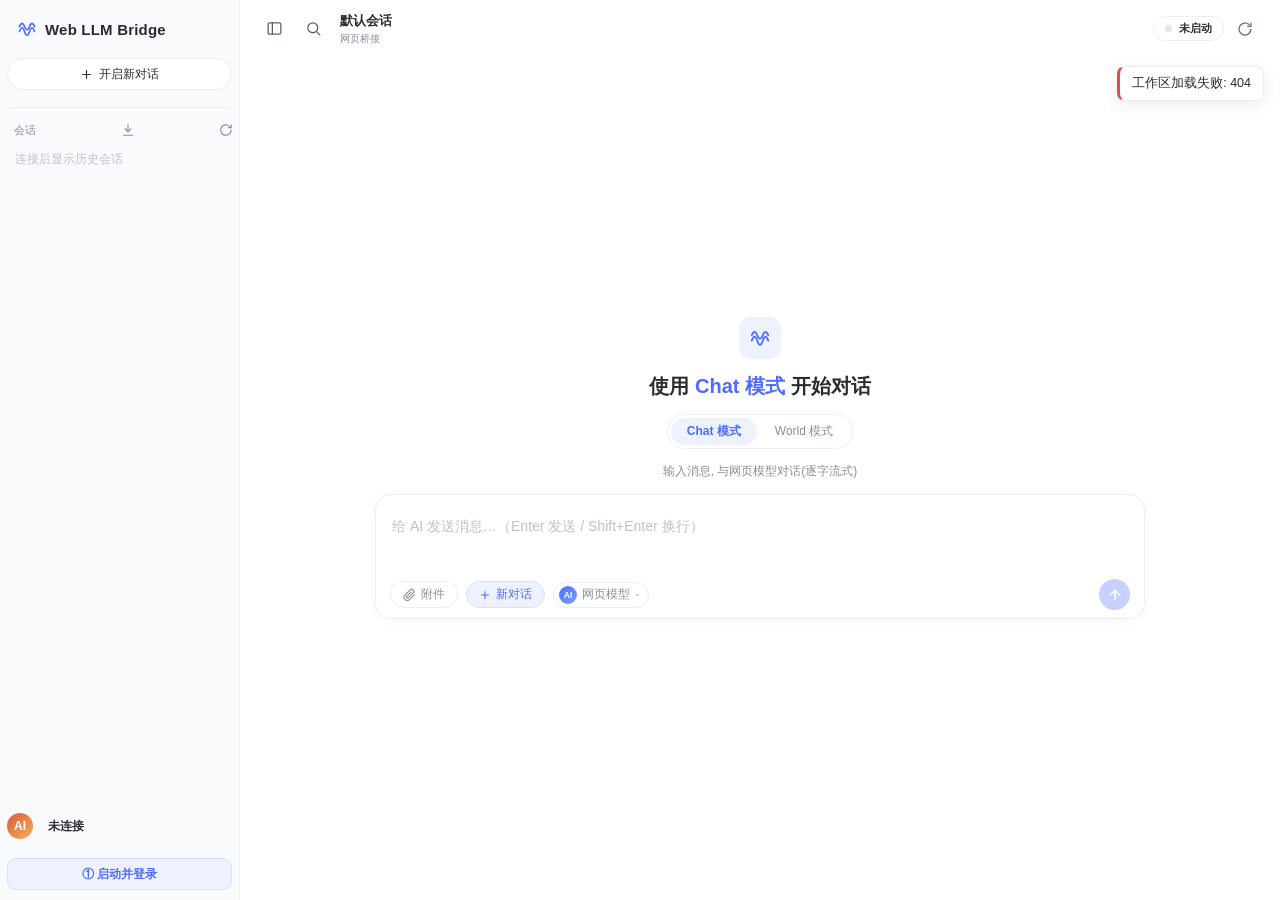
==== commit 31d1010e: "优化" ====
--- a/static/index.html
+++ b/static/index.html
@@ -26,6 +26,9 @@
     <div class="divider"></div>
     <div class="section sec-head">
       <span>会话</span>
+      <button class="ws-icon" id="convSync" title="把站点这段对话读回来(bridge 只记录从它发出的消息)">
+        <svg viewBox="0 0 24 24" fill="none" stroke="currentColor" stroke-width="2" stroke-linecap="round" stroke-linejoin="round"><path d="M12 3v12"/><path d="M7 10l5 5 5-5"/><path d="M4 21h16"/></svg>
+      </button>
       <button class="ws-icon" id="convRefresh" title="刷新会话列表">
         <svg viewBox="0 0 24 24" fill="none" stroke="currentColor" stroke-width="2" stroke-linecap="round" stroke-linejoin="round"><path d="M21 12a9 9 0 1 1-3-6.7"/><path d="M21 3v5h-5"/></svg>
       </button>
@@ -84,9 +87,10 @@
       </div>
       <div class="top-right">
         <span class="state-chip"><span class="dot" id="chipDot2"></span><b id="chipState">未启动</b></span>
-        <span class="icon refresh" title="重新加载" aria-hidden="true">
+        <button class="icon refresh" id="topRefresh"
+                title="刷新并同步: 重连状态 + 会话列表 + 把站点那边的消息读回来合并(消息对不上时点这个)">
           <svg width="16" height="16" viewBox="0 0 24 24" fill="none" stroke="currentColor" stroke-width="1.8" stroke-linecap="round" stroke-linejoin="round"><path d="M21 12a9 9 0 1 1-3-6.7"/><path d="M21 3v5h-5"/></svg>
-        </span>
+        </button>
       </div>
     </header>
 
--- a/static/css/app.css
+++ b/static/css/app.css
@@ -280,6 +280,15 @@
 .task-item summary{cursor:pointer;font-size:11px;color:var(--sub);user-select:none}
 .task-item pre{background:var(--code);border:1px solid #ECEFF0;border-radius:8px;padding:8px 10px;font-size:11.5px;line-height:1.55;max-height:220px;overflow-y:auto;overflow-x:hidden;white-space:pre-wrap;overflow-wrap:anywhere;word-break:break-word;margin:4px 0 0}
 .task-foot{margin-top:8px;padding-top:7px;border-top:1px solid var(--line);font-size:11.5px;color:var(--sub)}
+/* 「识别到的文件改动」卡片: 勾选框 + 按钮(卡片内, 不走 .dialog button 那套弹层样式) */
+.task-item input[type=checkbox]{flex:0 0 auto;margin:3px 2px 0 0;accent-color:var(--accent)}
+.task-check{display:flex;align-items:center;gap:6px;margin:6px 0 0;color:var(--sub);cursor:pointer;user-select:none}
+.task-check input{accent-color:var(--accent)}
+.task-btns{display:flex;gap:8px;margin-top:7px;flex-wrap:wrap}
+.task-btns button{padding:5px 12px;border-radius:8px;border:1px solid var(--line2);background:#fff;font-size:12px;color:var(--text)}
+.task-btns button:hover{background:var(--bubble)}
+.task-btns button.pri{background:var(--accent);border-color:var(--accent);color:#fff}
+.task-btns.pri button.pri:hover{filter:brightness(.96)}
 /* 编码执行器的过程改为画在消息列表的任务卡片里(见 .task-card); 旧的黑色日志框已移除 */
 .tip{width:min(900px,calc(100% - 70px));margin:6px auto 0;font-size:10px;color:var(--muted);text-align:center}
 
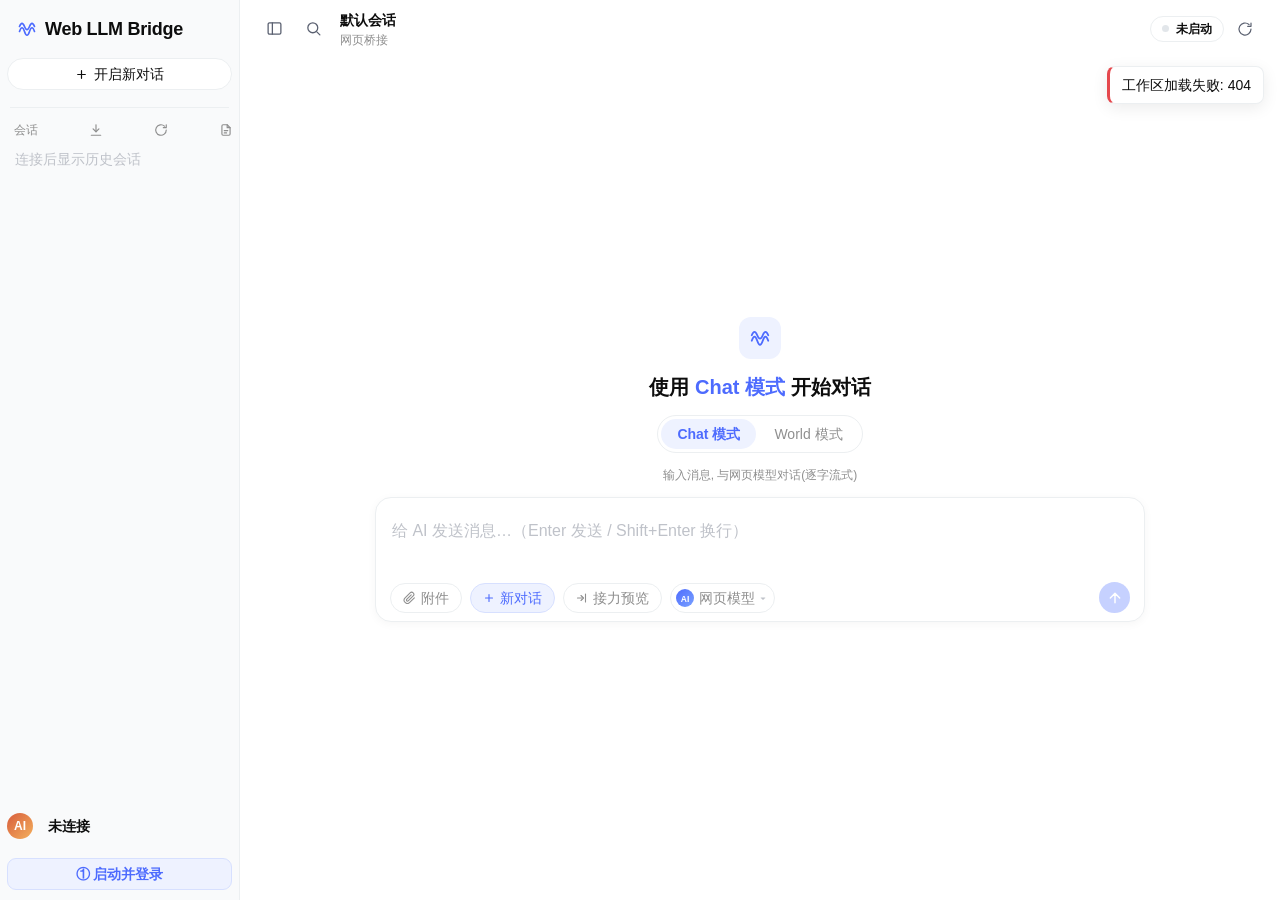
==== commit 527b6510: "界面按 ChatGPT 对齐, World 的落盘与验证按真实事故收紧 - 全站字号/字重收到 ChatGPT 实测那几档; 图片一行 3 张, 点开走本页弹框且裁切落在整行边界;   输入导航的气泡" ====
--- a/static/index.html
+++ b/static/index.html
@@ -32,6 +32,9 @@
       <button class="ws-icon" id="convRefresh" title="刷新会话列表">
         <svg viewBox="0 0 24 24" fill="none" stroke="currentColor" stroke-width="2" stroke-linecap="round" stroke-linejoin="round"><path d="M21 12a9 9 0 1 1-3-6.7"/><path d="M21 3v5h-5"/></svg>
       </button>
+      <button class="ws-icon" id="convExport" title="把这段对话导出成一份 Markdown 文件（连着它前后接力出来的窗口一起）">
+        <svg viewBox="0 0 24 24" fill="none" stroke="currentColor" stroke-width="2" stroke-linecap="round" stroke-linejoin="round"><path d="M14 3H7a2 2 0 0 0-2 2v14a2 2 0 0 0 2 2h10a2 2 0 0 0 2-2V8z"/><path d="M14 3v5h5"/><path d="M9 13h6M9 17h4"/></svg>
+      </button>
     </div>
     <div class="history" id="convList"></div>
     <!-- 工作区: 仅 World 模式显示(切换见 setModeLabel) -->
@@ -107,8 +110,9 @@
         <div class="cnav-list" id="convNavList"></div>
       </div>
     </div>
-    <!-- 悬停某一行时浮在卡片左边的提示气泡(显示这条输入的完整文字; 超出高度截断, 内部不滚) -->
-    <div class="cnav-tip" id="convNavTip" hidden></div>
+    <!-- 悬停某一行时浮在卡片左边的提示气泡(显示这条输入的完整文字; 超出高度截断, 内部不滚)。
+         文字放在内层 .cnav-tip-t 里: 外层带内边距, 裁切线会落在 padding box 底边, 下一行就露半行。 -->
+    <div class="cnav-tip" id="convNavTip" hidden><div class="cnav-tip-t"></div></div>
 
     <div class="welcome" id="welcome">
       <div class="w-hero">
@@ -140,6 +144,10 @@
             <span class="t-icon"><svg width="12" height="12" viewBox="0 0 24 24" fill="none" stroke="currentColor" stroke-width="2.2" stroke-linecap="round"><path d="M12 5v14M5 12h14"/></svg></span>
             <span>新对话</span>
           </button>
+          <button class="tool" id="btnHandoff" title="换到新窗口时会把什么带过去: 先看一眼交接笔记(要调一次规划模型)">
+            <span class="t-icon"><svg width="12" height="12" viewBox="0 0 24 24" fill="none" stroke="currentColor" stroke-width="2.2" stroke-linecap="round" stroke-linejoin="round"><path d="M3 12h11"/><path d="M10 7l5 5-5 5"/><path d="M19 4v16"/></svg></span>
+            <span>接力预览</span>
+          </button>
           <div class="replypick" id="replyPick">
             <button class="tool replybtn" id="btnReply" aria-haspopup="listbox" aria-expanded="false"
               title="这条消息交给谁回答: 网页模型(走桥接浏览器) 或 只用本地模型(不进 ChatGPT)">
@@ -155,7 +163,8 @@
           </button>
         </div>
       </div>
-      <div class="tip">内容由 AI 生成，请仔细甄别 · 本地桥接 · 仅 127.0.0.1</div>
+      <div class="tip">内容由 AI 生成，请仔细甄别 · 本地桥接 · 仅 127.0.0.1
+        <span id="applyMode" hidden></span></div>
     </div>
   </main>
 
@@ -281,6 +290,57 @@
 </div>
 
 
+<!-- 导出对话记录的结果 -->
+<div class="overlay" id="exOverlay">
+  <div class="dialog ex-dialog">
+    <h4>对话记录已导出到本地文件</h4>
+    <div class="dlg-body">
+      <div class="hint2" id="exStat"></div>
+      <div class="ho-stat" id="exChain"></div>
+      <pre class="ex-pre" id="exPre"></pre>
+      <div class="hint2">正文按原样写入、未转义；每条的完整原文以对应的 <code>.jsonl</code> 为准。</div>
+    </div>
+    <div class="dlg-foot">
+      <button id="exClose">关闭</button>
+      <button id="exCopyPath">复制文件路径</button>
+      <button id="exCopyAll">复制全文</button>
+    </div>
+  </div>
+</div>
+
+<!-- 上下文接力预览: 站点上下文到上限换新窗口时, 到底会带过去什么 -->
+<div class="overlay" id="hoOverlay">
+  <div class="dialog ho-dialog">
+    <h4>上下文接力 — 换到新窗口时会带过去什么</h4>
+    <div class="dlg-body">
+      <div class="hint2" id="hoCost">网页那边上下文到上限时会自己换一个新窗口, 那边什么都不记得。
+        这里先生成一份看一眼: 填上「这一棒要办的事」, 笔记和原文片段都按它筛。生成一次要调规划模型。</div>
+      <div class="set-row">
+        <label>下一棒要办的事（留空 = 不带过滤器的通用笔记）</label>
+        <input id="hoTask" placeholder="例如：接着把显卡状态检查做成每周跑一次的脚本" spellcheck="false" />
+      </div>
+      <div class="ho-stat" id="hoStat" hidden></div>
+      <div class="ho-note" id="hoNote" hidden></div>
+      <div class="hint2" id="hoPath" hidden></div>
+    </div>
+    <div class="dlg-foot">
+      <button id="hoClose">关闭</button>
+      <button id="hoCopy" disabled>复制整份</button>
+      <button class="pri" id="hoRun">生成预览</button>
+    </div>
+  </div>
+</div>
+
+<!-- 回答里的图片: 点缩略图在**本页**开弹框看大图 —— 不跳走、不开新标签, 也不把正文撑开 -->
+<div class="overlay" id="imgOverlay">
+  <div class="dialog img-dialog">
+    <h4><span id="imgCap">图片</span><span class="img-size" id="imgSize"></span></h4>
+    <div class="dlg-body"><img id="imgView" alt=""></div>
+    <div class="dlg-foot"><button id="imgClose">关闭</button></div>
+  </div>
+</div>
+
+
 <script src="js/app.js"></script>
 </body>
 </html>
--- a/static/css/app.css
+++ b/static/css/app.css
@@ -1,17 +1,22 @@
 :root{
   --bg:#FFFFFF; --side:#F9FAFB; --line:#ECEFF1; --line2:#E2E6EA;
-  --text:#2A2C30; --sub:#8A8F98; --muted:#BFC2C9;
+  --text:#0D0D0D; --sub:#8F8F8F; --muted:#BFC2C9;
   --accent:#4D6BFE; --accent-soft:#EEF2FF; --accent-line:#D7E0FF;
   --code:#F7F8FA; --bubble:#F1F2F4; --green:#2BB673; --amber:#F2B13B; --red:#E5484D;
   --chip-max:280px;              /* 附件条目最大宽度(超出截断文件名); 想更宽/更窄改这里 */
 }
 *{box-sizing:border-box}
-html,body{height:100%;margin:0;font-size:14px;font-family:-apple-system,BlinkMacSystemFont,"Segoe UI","PingFang SC","Microsoft YaHei",Arial,sans-serif;color:var(--text);background:var(--bg);-webkit-font-smoothing:antialiased;text-rendering:optimizeLegibility}
+html,body{height:100%;margin:0;font-size:14px;line-height:20px;font-family:-apple-system,BlinkMacSystemFont,"Segoe UI","PingFang SC","Microsoft YaHei",Arial,sans-serif;color:var(--text);background:var(--bg);-webkit-font-smoothing:antialiased;text-rendering:optimizeLegibility}
 button{font:inherit;border:0;background:none;cursor:pointer;color:inherit}
 select{font:inherit;color:var(--text)}
 svg{display:block}
 .icon{color:#5A6070;cursor:pointer}
 .app{height:100vh;display:flex;overflow:hidden}
+/* ChatGPT 全站最重的字就是 600(标题/加粗都是), 没有 700 这一档 —— 把 UA 默认的 bold 压下来,
+   不然每个 <b>/<strong> 都自带 700。 */
+b,strong{font-weight:600}
+/* 原生下拉的 option 走的是浏览器默认行高(normal), 菜单项那一档在 ChatGPT 是 14/20 */
+option{font-size:14px;line-height:20px}
 
 /* ===== 左侧栏 ===== */
 .sidebar{width:240px;flex:0 0 240px;background:var(--side);border-right:1px solid var(--line);display:flex;flex-direction:column;transition:width .18s ease,flex-basis .18s ease,border-color .18s ease}
@@ -22,12 +27,12 @@
 }
 .brand{flex:0 0 auto;height:58px;display:flex;align-items:center;gap:8px;padding:0 17px}
 .brand .logo{display:grid;place-items:center;color:var(--accent)}
-.brand .name{font-size:15px;font-weight:700;letter-spacing:.2px;color:var(--text)}
-.new{flex:0 0 auto;display:flex;align-items:center;justify-content:center;gap:6px;width:calc(100% - 14px);margin:0 7px 8px;height:32px;border:1px solid var(--line);border-radius:16px;background:#fff;font-size:12px;color:var(--text)}
+.brand .name{font-size:18px;line-height:26px;font-weight:600;letter-spacing:-0.27px;color:var(--text)}
+.new{flex:0 0 auto;display:flex;align-items:center;justify-content:center;gap:6px;width:calc(100% - 14px);margin:0 7px 8px;height:32px;border:1px solid var(--line);border-radius:16px;background:#fff;font-size:14px;line-height:20px;color:var(--text)}
 .new:hover{border-color:var(--line2)}
 /* 站点选择: 左下角用户栏里平时就是一行文字, 点击后在其上方弹出选择框 */
 .profile select.provider{display:none}
-.p-pick{display:flex;align-items:center;gap:4px;flex:1;min-width:0;min-height:32px;padding:0 6px;border-radius:9px;background:none;border:0;font-size:11.5px;color:var(--text);text-align:left;cursor:pointer}
+.p-pick{display:flex;align-items:center;gap:4px;flex:1;min-width:0;min-height:32px;padding:0 6px;border-radius:9px;background:none;border:0;font-size:14px;line-height:20px;color:var(--text);text-align:left;cursor:pointer}
 .p-pick:hover{background:var(--bubble)}
 .p-pick[disabled]{opacity:.55;cursor:default}
 .p-pick:hover[disabled]{background:none}
@@ -35,7 +40,7 @@
 /* 浮层卡片: 无边框, 只靠柔和投影浮在用户栏上方(参考豆包账号菜单) */
 .picker{position:absolute;left:7px;right:7px;bottom:calc(100% + 8px);display:none;flex-direction:column;gap:4px;padding:6px;background:#fff;border-radius:14px;box-shadow:0 10px 34px rgba(24,27,33,.16),0 2px 8px rgba(24,27,33,.06);z-index:20;max-height:44vh;overflow:auto}
 .picker.open{display:flex}
-.picker-item{display:flex;align-items:center;gap:9px;width:100%;min-height:40px;padding:7px 10px;border-radius:10px;font-size:13px;color:var(--text);text-align:left;white-space:nowrap;overflow:hidden;text-overflow:ellipsis}
+.picker-item{display:flex;align-items:center;gap:9px;width:100%;min-height:40px;padding:7px 10px;border-radius:10px;font-size:14px;line-height:20px;color:var(--text);text-align:left;white-space:nowrap;overflow:hidden;text-overflow:ellipsis}
 .picker-item:hover{background:#F2F3F5}
 .picker-item.active{background:#F2F3F5;font-weight:600}
 .picker-item .pi-av{width:22px;height:22px;border-radius:50%;flex:0 0 auto;display:grid;place-items:center;font-size:9.5px;font-weight:700;color:#fff;background:linear-gradient(135deg,var(--accent),#7AA2FF)}
@@ -43,18 +48,18 @@
 .picker-item .pi-ic svg{width:15px;height:15px}
 .picker-sep{height:1px;flex:0 0 auto;background:var(--line);margin:2px 8px}
 .picker-item .nm{flex:1;min-width:0;overflow:hidden;text-overflow:ellipsis}
-.picker-item .tick{flex:0 0 auto;font-size:12px;color:var(--accent)}
+.picker-item .tick{flex:0 0 auto;font-size:12px;line-height:16px;color:var(--accent)}
 /* 启动按钮: 位于左下用户栏下方(侧栏最底部) */
-.btnStart{display:flex;align-items:center;justify-content:center;gap:6px;flex:0 0 auto;width:calc(100% - 14px);margin:6px 7px 10px;height:32px;padding:0 6px;border:1px solid var(--accent-line);border-radius:9px;background:var(--accent-soft);font-size:12px;color:var(--accent);font-weight:600}
+.btnStart{display:flex;align-items:center;justify-content:center;gap:6px;flex:0 0 auto;width:calc(100% - 14px);margin:6px 7px 10px;height:32px;padding:0 6px;border:1px solid var(--accent-line);border-radius:9px;background:var(--accent-soft);font-size:14px;line-height:20px;color:var(--accent);font-weight:600}
 .btnStart:hover{background:#E4EAFF}
 .btnStart:disabled{opacity:.55;cursor:default}
-.section{flex:0 0 auto;height:26px;padding:0 14px;color:var(--sub);font-size:11px;display:flex;align-items:center}
+.section{flex:0 0 auto;height:26px;padding:0 14px;color:var(--sub);font-size:12px;line-height:16px;display:flex;align-items:center}
 .sec-head{justify-content:space-between;padding-right:6px}
 .sec-head .ws-icon{width:20px;height:20px}
 .item .nm{flex:1;min-width:0;overflow:hidden;text-overflow:ellipsis}
-.item .tag{flex:0 0 auto;margin-left:6px;font-size:10px;color:var(--muted)}
-.item.sub{padding-left:22px;font-size:11.5px;color:var(--sub);position:relative}
-.item.sub::before{content:"↳";position:absolute;left:9px;color:var(--muted);font-size:10px}
+.item .tag{flex:0 0 auto;margin-left:6px;font-size:12px;line-height:16px;color:var(--muted)}
+.item.sub{padding-left:22px;font-size:14px;line-height:20px;color:var(--sub);position:relative}
+.item.sub::before{content:"↳";position:absolute;left:9px;color:var(--muted);font-size:12px;line-height:16px}
 .item.sub .nm{font-weight:400}
 .item.sub.active{background:var(--accent-soft);color:var(--accent)}
 .item.muted{cursor:default;color:var(--muted)}
@@ -64,8 +69,8 @@
 .history{flex:1 1 auto;min-height:40px;max-height:42vh;padding:0 6px;overflow-y:auto;scrollbar-width:none}
 html:not(.has-workspace) .history{max-height:none}
 .history::-webkit-scrollbar{width:0;height:0}
-.history .load-more{color:var(--muted);font-size:11px;text-align:center;padding:6px 0}
-.item{height:32px;margin:0 0 3px;padding:0 6px 0 9px;border-radius:8px;display:flex;align-items:center;font-size:12px;white-space:nowrap;overflow:hidden;text-overflow:ellipsis;color:var(--text);cursor:pointer}
+.history .load-more{color:var(--muted);font-size:12px;line-height:16px;text-align:center;padding:6px 0}
+.item{height:32px;margin:0 0 3px;padding:0 6px 0 9px;border-radius:8px;display:flex;align-items:center;font-size:14px;line-height:20px;white-space:nowrap;overflow:hidden;text-overflow:ellipsis;color:var(--text);cursor:pointer}
 .item .pinmark{flex:0 0 auto;margin-right:4px;font-size:9px;line-height:1;opacity:.85}
 .item .more{flex:0 0 auto;width:18px;height:18px;margin-left:4px;border-radius:5px;display:grid;place-items:center;color:var(--sub);opacity:0;transition:opacity .12s;cursor:pointer}
 .item:hover .more,.item .more:focus{opacity:1}
@@ -74,7 +79,7 @@
 /* 会话行的"更多"浮层(置顶/删除, 均为本地操作) */
 .rowmenu{position:fixed;display:none;z-index:90;min-width:132px;padding:4px;background:#fff;border-radius:12px;box-shadow:0 10px 34px rgba(24,27,33,.18),0 2px 8px rgba(24,27,33,.06)}
 .rowmenu.open{display:block}
-.rowmenu .picker-item{font-size:12.5px;min-height:34px}
+.rowmenu .picker-item{font-size:14px;line-height:20px;min-height:34px}
 .rowmenu .picker-item.danger{color:var(--red)}
 .rowmenu .picker-item.danger:hover{background:#FDF1F1}
 .item:hover{background:var(--bubble)}
@@ -83,7 +88,7 @@
 .profile{position:relative;flex:0 0 auto;margin-top:auto;display:flex;align-items:center;padding:0 7px;gap:9px;min-height:52px}
 .dot{width:7px;height:7px;border-radius:50%;background:var(--line2);flex:0 0 auto}
 .dot.on{background:var(--green)} .dot.warn{background:var(--amber)} .dot.err{background:var(--red)}
-.avatar{width:26px;height:26px;border-radius:50%;background:linear-gradient(135deg,#D75D3D,#F4B05C);display:grid;place-items:center;color:#fff;font-size:12px;font-weight:700;flex:0 0 auto}
+.avatar{width:26px;height:26px;border-radius:50%;background:linear-gradient(135deg,#D75D3D,#F4B05C);display:grid;place-items:center;color:#fff;font-size:12px;line-height:16px;font-weight:700;flex:0 0 auto}
 
 /* ===== 侧栏: 内容一律单行, 超出显示省略号 ===== */
 .sidebar{overflow-x:hidden;scrollbar-width:none}
@@ -112,10 +117,10 @@
 .top{height:57px;display:flex;align-items:center;padding:0 22px}
 .top-left{display:flex;align-items:center;gap:14px;min-width:0}
 .top-left .icon{padding:4px;border-radius:6px}.top-left .icon:hover{background:var(--bubble)}
-.title{font-weight:600;font-size:13px;white-space:nowrap;overflow:hidden;text-overflow:ellipsis}
-.mode{font-size:10px;color:var(--sub);margin-top:2px}
+.title{font-weight:600;font-size:14px;line-height:20px;white-space:nowrap;overflow:hidden;text-overflow:ellipsis}
+.mode{font-size:12px;line-height:16px;color:var(--sub);margin-top:2px}
 .top-right{margin-left:auto;display:flex;align-items:center;gap:8px}
-.state-chip{display:flex;align-items:center;gap:7px;font-size:11px;color:var(--sub);border:1px solid var(--line);border-radius:999px;padding:4px 11px;background:#fff}
+.state-chip{display:flex;align-items:center;gap:7px;font-size:12px;line-height:16px;color:var(--sub);border:1px solid var(--line);border-radius:999px;padding:4px 11px;background:#fff}
 .state-chip b{font-weight:600;color:var(--text)}
 .refresh{padding:5px;border-radius:6px}.refresh:hover{background:var(--bubble)}
 
@@ -156,7 +161,7 @@
 .convnav.open .cnav-list{padding:15px}
 .cnav-list::-webkit-scrollbar{width:0;height:0}
 .cnav-item{display:flex;align-items:center;justify-content:flex-end;gap:9px;flex:0 0 auto;
-  height:30px;padding:0;border-radius:8px;color:var(--sub);font-size:13px;line-height:1;
+  height:30px;padding:0;border-radius:8px;color:var(--sub);font-size:14px;line-height:20px;
   cursor:pointer;white-space:nowrap}
 .cnav-item .t{min-width:0;overflow:hidden;text-overflow:ellipsis;white-space:nowrap;text-align:right}
 .convnav:not(.open) .cnav-item{background:none}
@@ -170,46 +175,69 @@
 .cnav-item:hover{background:#F5F6F8}
 /* 「……」: 一屏放不下时的省略提示(占一行, 行高跟别的行一样) */
 .cnav-more{flex:0 0 auto;height:30px;display:grid;place-items:center;padding:0;
-  color:var(--muted);font-size:11px;line-height:1;letter-spacing:1px;
+  color:var(--muted);font-size:12px;line-height:16px;letter-spacing:1px;
   pointer-events:none;user-select:none}
-.convnav.open .cnav-more{place-items:center end;font-size:13px}
+.convnav.open .cnav-more{place-items:center end;font-size:12px;line-height:16px}
 /* 悬停某一行时, 在卡片左边浮出的提示气泡(显示这条输入的完整文字)。
-   里面**不滚**(没有滚动条): 超出高度就用 line-clamp 截断, 末尾显示「…」。 */
-.cnav-tip{position:fixed;z-index:40;max-width:340px;max-height:240px;overflow:hidden;padding:7px 10px;
-  border-radius:9px;background:rgba(28,30,34,.95);color:#fff;font-size:11.5px;line-height:18px;
-  white-space:pre-wrap;word-break:break-word;overflow-wrap:anywhere;pointer-events:none;
-  box-shadow:0 6px 20px rgba(0,0,0,.18);scrollbar-width:none;
-  display:-webkit-box;-webkit-box-orient:vertical;-webkit-line-clamp:12}
+   里面**不滚**(没有滚动条): 超出高度就截断, 末尾显示「…」。
+   高度必须等于**整数行**: 文字直接放在带内边距的这一层时, overflow 的裁切线在 padding box 底边,
+   于是第 13 行的顶部会露出 padding-bottom 那么多(实测 7px, 16px 行高的 44% —— 就是"下面半行")。
+   所以文字放内层 .cnav-tip-t(无内边距): 裁切线 = 内容底边 = 整行边界。外层只出底色/圆角/内边距。 */
+.cnav-tip{position:fixed;z-index:40;max-width:340px;overflow:hidden;padding:7px 10px;
+  border-radius:9px;background:rgba(28,30,34,.95);color:#fff;font-size:12px;line-height:16px;
+  pointer-events:none;box-shadow:0 6px 20px rgba(0,0,0,.18)}
+.cnav-tip-t{display:-webkit-box;-webkit-box-orient:vertical;-webkit-line-clamp:12;overflow:hidden;
+  white-space:pre-wrap;word-break:break-word;overflow-wrap:anywhere;scrollbar-width:none}
 .cnav-tip[hidden]{display:none}
 .user-row.flash .user-bubble{box-shadow:0 0 0 2px var(--accent-line);transition:box-shadow .2s}
 /* 当前看到的那条输入: 正文里也亮一圈(和右侧导航那一格同步, 都跟着正文滚动走) */
 .user-row.nav-active .user-bubble{box-shadow:0 0 0 2px var(--accent-line)}
 @media (max-width:1160px){.convnav{display:none}}
-.content{width:min(900px,calc(100% - 70px));margin:0 auto;padding:24px 0 calc(var(--composer-h,0px) + 26px)}
+/* 底部只留"输入框自身的高度": 以前额外 +26px, 于是最后一张卡片和输入框之间空 48px
+   (14 卡片间距 + 26 这份额外余量 + 8 输入框上沿渐变), 比卡片之间的节奏松一倍。
+   现在贴底时间距 = 卡片之间那 14px + 输入框自己的 8px 渐变 = 22px。 */
+.content{width:min(900px,calc(100% - 70px));margin:0 auto;padding:24px 0 var(--composer-h,0px)}
 .message{display:flex;gap:12px;margin-bottom:26px;animation:in .12s ease}
 @keyframes in{from{opacity:0;transform:translateY(4px)}}
 .user-row{display:flex;justify-content:flex-end;margin-bottom:12px}
-.user-bubble{max-width:76%;background:var(--bubble);border-radius:14px;padding:9px 14px;font-size:14px;line-height:1.7;white-space:pre-wrap;word-break:break-word;overflow-wrap:anywhere;overflow-x:hidden}
-.assistant-body{min-width:0;flex:1;font-size:14px;line-height:1.78;color:var(--text);word-break:break-word}
-.assistant-body h1{font-size:18px;margin:14px 0 10px}
-.assistant-body h2{font-size:16px;margin:14px 0 10px}
-.assistant-body h3{font-size:15.5px;margin:16px 0 8px}
+/* 下面这一组字号/行高/颜色是 2026-09-26 从你登录着的 ChatGPT 页面上逐条量回来的 computed 值
+   (探针 .tmp/gpt_style_probe.py / .tmp/gpt_code_probe.py), 不是照印象写的:
+   正文 16px/26px #0D0D0D · h1 24/32 w600 · h2 20/28 · h3 18/28 · 加粗 600 ·
+   行内代码 14px/26 w500 #0D0D0D 底 #ECECEC 圆角 4 内边距 2.4/4.8 · 代码文字 12.25px/20px ·
+   引用 16px/24 左内边距 24 · 用户气泡 16px/26 字色 #0C274A 底色 #E8F3FE。
+   字体族两边都落到系统的 Segoe UI, 没动。页面底色(#FCFCFC vs 我们 #FFFFFF)差 3/255 肉眼分不出,
+   换它要把所有靠白底撑反差的表面逐条重做, 所以也没动。 */
+.user-bubble{max-width:76%;background:#E8F3FE;color:#0C274A;border-radius:14px;padding:9px 14px;font-size:16px;line-height:26px;white-space:pre-wrap;word-break:break-word;overflow-wrap:anywhere;overflow-x:hidden}
+.assistant-body{min-width:0;flex:1;font-size:16px;line-height:26px;color:var(--text);word-break:break-word}
+.assistant-body h1{font-size:24px;line-height:32px;font-weight:600;margin:14px 0 10px}
+.assistant-body h2{font-size:20px;line-height:28px;font-weight:600;margin:14px 0 10px}
+.assistant-body h3{font-size:18px;line-height:28px;font-weight:600;margin:16px 0 8px}
 .assistant-body p{margin:8px 0}
-.assistant-body code{background:var(--bubble);border-radius:4px;padding:1px 5px;font-family:ui-monospace,SFMono-Regular,Consolas,"Courier New",monospace;font-size:12.5px;color:#D6336C}
-pre.code{background:var(--code);border:1px solid #ECEFF0;border-radius:10px;padding:12px 14px;overflow:auto;font-family:ui-monospace,SFMono-Regular,Consolas,"Courier New",monospace;font-size:12.5px;line-height:1.62;margin:10px 0;white-space:pre;position:relative}
-pre.code .copy{position:absolute;top:8px;right:10px;font-size:11px;color:var(--sub);cursor:pointer;user-select:none;background:#fff;border:1px solid var(--line);border-radius:6px;padding:2px 8px}
+.assistant-body strong{font-weight:600}
+.assistant-body code{background:#ECECEC;border-radius:4px;padding:2.4px 4.8px;font-family:ui-monospace,SFMono-Regular,Consolas,"Courier New",monospace;font-size:14px;line-height:26px;font-weight:500;color:var(--text)}
+pre.code{background:var(--code);border:1px solid #ECEFF0;border-radius:10px;padding:12px 14px;overflow:auto;font-family:ui-monospace,SFMono-Regular,Consolas,"Courier New",monospace;font-size:12.25px;line-height:20px;margin:10px 0;white-space:pre;position:relative}
+pre.code .copy{position:absolute;top:8px;right:10px;font-size:12px;line-height:16px;color:var(--sub);cursor:pointer;user-select:none;background:#fff;border:1px solid var(--line);border-radius:6px;padding:2px 8px}
 pre.code .copy:hover{color:var(--accent)}
-pre.code .save{position:absolute;top:8px;right:56px;font-size:11px;color:var(--sub);cursor:pointer;user-select:none;background:#fff;border:1px solid var(--line);border-radius:6px;padding:2px 8px}
+pre.code .save{position:absolute;top:8px;right:56px;font-size:12px;line-height:16px;color:var(--sub);cursor:pointer;user-select:none;background:#fff;border:1px solid var(--line);border-radius:6px;padding:2px 8px}
 pre.code .save:hover{color:var(--accent)}
 .assistant-body ul,.assistant-body ol{margin:8px 0;padding-left:22px}
-.assistant-body blockquote{border-left:3px solid var(--line);color:var(--sub);margin:8px 0;padding:2px 12px}
-.reasoning-details{border:1px dashed var(--line2);border-radius:10px;padding:6px 12px;margin:4px 0 10px;font-size:12.5px;color:var(--sub)}
-.reasoning-details summary{cursor:pointer;color:var(--sub);font-size:12px;user-select:none}
+.assistant-body blockquote{border-left:3px solid var(--line);color:var(--text);line-height:24px;margin:8px 0;padding:2px 12px}
+/* 回答里的图片: 连续几张并成一行, 一行最多 3 张; 点一下在本页开弹框看大图。
+   弹框本身的样式在文件末尾"弹层"那一节 —— 必须写在 .dialog 之后, 同权选择器是谁在后面谁赢,
+   写在前面会被 .dialog 的 width/max-height/overflow 全部盖回去(实测: 图 702 宽被 660 的框
+   夹出横向滚动条, 竖向也溢出 21px)。 */
+img.md-img{display:block;max-width:min(420px,100%);max-height:300px;object-fit:contain;cursor:zoom-in;
+  border:1px solid var(--line2);border-radius:10px;background:var(--code)}
+.md-imgs{display:flex;flex-wrap:wrap;gap:8px;margin:10px 0}
+/* 一行 3 张时三格吃掉整行宽度(富余不留白); 不足 3 张就各自摊开, 超过 3 张自动换下一行 */
+.md-imgs img.md-img{min-width:0;flex:1 1 calc((100% - 16px)/3)}
+.reasoning-details{border:1px dashed var(--line2);border-radius:10px;padding:6px 12px;margin:4px 0 10px;font-size:16px;line-height:26px;color:var(--sub)}
+.reasoning-details summary{cursor:pointer;color:var(--sub);font-size:16px;line-height:26px;user-select:none}
 .reasoning-details .rtext{white-space:pre-wrap;color:var(--sub);margin-top:6px}
 .cursor{display:inline-block;width:7px;height:15px;background:var(--accent);vertical-align:-2px;margin-left:2px;animation:blink 1s steps(1) infinite}
 @keyframes blink{50%{opacity:0}}
-.errbox{background:#FDF1F1;border:1px solid #F5CCCC;border-radius:10px;padding:9px 13px;color:#C62828;font-size:14px;margin:6px 0}
-.hint-box{color:var(--sub);font-size:14px;line-height:1.9;text-align:center;margin:40px auto;max-width:540px}
+.errbox{background:#FDF1F1;border:1px solid #F5CCCC;border-radius:10px;padding:9px 13px;color:#C62828;font-size:16px;line-height:26px;margin:6px 0}
+.hint-box{color:var(--sub);font-size:14px;line-height:20px;text-align:center;margin:40px auto;max-width:540px}
 .hint-box code{background:var(--bubble);border-radius:4px;padding:1px 5px}
 
 /* ===== 底部输入区 ===== */
@@ -220,30 +248,32 @@
 .composer.drop-on{border-color:var(--accent);background:var(--accent-soft);outline:2px dashed var(--accent-line);outline-offset:-4px}
 /* 输入框: 固定高度起步、只纵向滚动、一定换行(用 !important 防止被别的规则/扩展改写) */
 .input{display:block;width:100%;box-sizing:border-box;border:0;background:transparent;font:inherit;color:var(--text);
-  min-height:60px;max-height:180px;resize:none;overflow-y:auto;overflow-x:hidden;outline:none;font-size:14px;line-height:1.7;
+  min-height:60px;max-height:180px;resize:none;overflow-y:auto;overflow-x:hidden;outline:none;
+  font-size:16px;line-height:26px;      /* ChatGPT 的输入框 computed 值就是 16px/26px */
   white-space:pre-wrap;overflow-wrap:anywhere;word-break:break-word}
 .input::placeholder{color:var(--muted);opacity:1}
 .input{white-space:pre-wrap !important;overflow-wrap:anywhere !important;word-break:break-word !important;overflow-x:hidden !important}
 
 .bottom{display:flex;align-items:center;margin-top:6px;gap:8px}
-.tool{display:flex;align-items:center;gap:5px;border:1px solid var(--line);border-radius:999px;padding:4px 12px;font-size:12px;color:var(--sub)}
+.tool{display:flex;align-items:center;gap:5px;border:1px solid var(--line);border-radius:999px;padding:4px 12px;font-size:14px;line-height:20px;color:var(--sub)}
 .tool:hover{border-color:var(--line2)}
 .tool.primary{color:var(--accent);border-color:var(--accent-line);background:var(--accent-soft)}
 .tool .t-icon{color:inherit}
 /* 输入框那行的"发给谁": 网页模型 / 只用本地模型 —— 按钮 + 弹出菜单(与左下角"连接模型"同一套样子) */
 .replypick{position:relative;display:flex}
-.replybtn{padding:3px 8px 3px 5px}
+.replybtn{padding:4px 8px 4px 5px}   /* 上下和 .tool 一样是 4px: 字号升到 14/20 后,
+                                        差 1px 就会让同一排的两个按钮一个 28 一个 30 */
 .replybtn .rb-av{width:18px;height:18px;border-radius:50%;flex:0 0 auto;display:grid;place-items:center;
   font-size:8.5px;font-weight:700;color:#fff;background:linear-gradient(135deg,var(--accent),#7AA2FF)}
 .replybtn.local .rb-av{background:linear-gradient(135deg,#4B5563,#98A0AD)}
-.replybtn .rb-caret{color:var(--muted);font-size:10px}
+.replybtn .rb-caret{color:var(--muted);font-size:12px;line-height:16px}
 .replybtn.local{color:var(--accent);border-color:var(--accent-line);background:var(--accent-soft)}
 .replybtn:focus{outline:none}
 .replybtn:focus-visible{outline:2px solid var(--accent-line);outline-offset:2px}
 .replypicker{left:0;right:auto;min-width:222px}
 .replypicker .picker-item{cursor:pointer}
 .spacer{flex:1}
-.attach-btn{display:flex;align-items:center;gap:5px;border:1px solid var(--line);border-radius:999px;padding:4px 12px;font-size:12px;color:var(--sub)}
+.attach-btn{display:flex;align-items:center;gap:5px;border:1px solid var(--line);border-radius:999px;padding:4px 12px;font-size:14px;line-height:20px;color:var(--sub)}
 .attach-btn:hover{border-color:var(--line2)}
 .attach-btn.on{color:var(--accent);border-color:var(--accent-line);background:var(--accent-soft)}
 .chips{display:flex;flex-wrap:wrap;gap:6px;margin:2px 0 6px}
@@ -251,46 +281,49 @@
 .chiprow{display:flex;align-items:center;gap:6px;border:1px solid var(--line);background:var(--bubble);border-radius:9px;padding:4px 8px;font-size:12px;color:var(--text);flex:0 1 auto;max-width:var(--chip-max,280px)}
 .chiprow img{width:22px;height:22px;border-radius:5px;object-fit:cover;flex:0 0 auto}
 .chiprow .nm{min-width:0;overflow:hidden;text-overflow:ellipsis;white-space:nowrap}
-.chiprow .sz{color:var(--sub);font-size:10px;flex:0 0 auto}
-.chiprow .tmode{flex:0 0 auto;border:1px solid var(--line2);border-radius:6px;padding:1px 6px;font-size:10px;color:var(--sub);cursor:pointer;user-select:none}
+.chiprow .sz{color:var(--sub);font-size:12px;line-height:16px;flex:0 0 auto}
+.chiprow .tmode{flex:0 0 auto;border:1px solid var(--line2);border-radius:6px;padding:1px 6px;font-size:12px;line-height:16px;color:var(--sub);cursor:pointer;user-select:none}
 .chiprow .tmode.txt{color:var(--accent);border-color:var(--accent-line);background:var(--accent-soft)}
 .chiprow .rm{color:var(--sub);cursor:pointer;padding:0 2px;flex:0 0 auto}
 .chiprow .rm:hover{color:var(--red)}
-.send{width:31px;height:31px;border-radius:50%;background:var(--accent);color:#fff;display:grid;place-items:center;font-size:15px;transition:background .12s}
+.send{width:31px;height:31px;border-radius:50%;background:var(--accent);color:#fff;display:grid;place-items:center;font-size:14px;line-height:20px;transition:background .12s}
 .send:hover{background:#3B5BE8}
 .send:disabled{background:#C6D1FF;cursor:default}
 /* ===== 工程任务卡片(World 模式): 计划 + 每步状态, 显示在消息列表里 ===== */
 .task-card{border:1px solid var(--line);border-radius:12px;background:#fff;padding:10px 12px;margin:6px 0 14px;box-shadow:0 1px 3px rgba(0,0,0,.03)}
-.task-head{display:flex;align-items:center;gap:7px;font-size:13px;font-weight:600;color:var(--text);cursor:pointer;user-select:none}
-.task-head .tcount{margin-left:auto;font-weight:400;font-size:11.5px;color:var(--sub)}
-.task-head .caret{color:var(--muted);font-size:11px}
+.task-head{display:flex;align-items:center;gap:7px;font-size:14px;line-height:20px;font-weight:600;color:var(--text);cursor:pointer;user-select:none}
+.task-head .tcount{margin-left:auto;font-weight:400;font-size:12px;line-height:16px;color:var(--sub)}
+.task-head .caret{color:var(--muted);font-size:12px;line-height:16px}
 .task-head .tspin{width:11px;height:11px;border:2px solid var(--line2);border-top-color:var(--accent);border-radius:50%;animation:tspin .8s linear infinite;display:inline-block;vertical-align:-1px}
 @keyframes tspin{to{transform:rotate(360deg)}}
 .task-list{margin-top:8px;display:flex;flex-direction:column;gap:2px}
 .task-card.folded .task-list{display:none}
-.task-item{display:flex;align-items:flex-start;gap:8px;padding:5px 4px;border-radius:8px;font-size:13px;color:var(--text)}
+.task-item{display:flex;align-items:flex-start;gap:8px;padding:5px 4px;border-radius:8px;font-size:14px;line-height:20px;color:var(--text)}
 .task-item .ti{flex:0 0 16px;text-align:center;line-height:1.5;color:var(--muted)}
 .task-item.run .ti{color:var(--accent)}
 .task-item.done .ti{color:var(--green)}
 .task-item.err .ti{color:var(--red)}
 .task-item .ttext{flex:1;min-width:0}
-.task-item .tmeta{display:block;font-size:11px;color:var(--sub);margin-top:3px}
+.task-item .tmeta{display:block;font-size:12px;line-height:16px;color:var(--sub);margin-top:3px}
 .task-item .tt{display:block}
 .task-item details{margin-top:3px}
-.task-item summary{cursor:pointer;font-size:11px;color:var(--sub);user-select:none}
-.task-item pre{background:var(--code);border:1px solid #ECEFF0;border-radius:8px;padding:8px 10px;font-size:11.5px;line-height:1.55;max-height:220px;overflow-y:auto;overflow-x:hidden;white-space:pre-wrap;overflow-wrap:anywhere;word-break:break-word;margin:4px 0 0}
-.task-foot{margin-top:8px;padding-top:7px;border-top:1px solid var(--line);font-size:11.5px;color:var(--sub)}
+.task-item summary{cursor:pointer;font-size:12px;line-height:16px;color:var(--sub);user-select:none}
+.task-item pre{background:var(--code);border:1px solid #ECEFF0;border-radius:8px;padding:8px 10px;font-size:12.25px;line-height:20px;max-height:220px;overflow-y:auto;overflow-x:hidden;white-space:pre-wrap;overflow-wrap:anywhere;word-break:break-word;margin:4px 0 0}
+.task-foot{margin-top:8px;padding-top:7px;border-top:1px solid var(--line);font-size:12px;line-height:16px;color:var(--sub)}
 /* 「识别到的文件改动」卡片: 勾选框 + 按钮(卡片内, 不走 .dialog button 那套弹层样式) */
 .task-item input[type=checkbox]{flex:0 0 auto;margin:3px 2px 0 0;accent-color:var(--accent)}
 .task-check{display:flex;align-items:center;gap:6px;margin:6px 0 0;color:var(--sub);cursor:pointer;user-select:none}
 .task-check input{accent-color:var(--accent)}
 .task-btns{display:flex;gap:8px;margin-top:7px;flex-wrap:wrap}
-.task-btns button{padding:5px 12px;border-radius:8px;border:1px solid var(--line2);background:#fff;font-size:12px;color:var(--text)}
+.task-btns button{padding:5px 12px;border-radius:8px;border:1px solid var(--line2);background:#fff;font-size:14px;line-height:20px;color:var(--text)}
 .task-btns button:hover{background:var(--bubble)}
 .task-btns button.pri{background:var(--accent);border-color:var(--accent);color:#fff}
 .task-btns.pri button.pri:hover{filter:brightness(.96)}
 /* 编码执行器的过程改为画在消息列表的任务卡片里(见 .task-card); 旧的黑色日志框已移除 */
-.tip{width:min(900px,calc(100% - 70px));margin:6px auto 0;font-size:10px;color:var(--muted);text-align:center}
+.tip{width:min(900px,calc(100% - 70px));margin:6px auto 0;font-size:12px;line-height:16px;color:var(--muted);text-align:center}
+/* 落盘模式指示: 只换颜色, 不动字号/字重/尺寸(它常驻在输入框下面那行里) */
+#applyMode{color:var(--sub)}
+#applyMode.auto{color:var(--amber)}
 
 
 /* ===== 工作区：真正的文件夹 / 文件树(仅 World 模式显示) ===== */
@@ -298,12 +331,12 @@
 .ws-block{flex:0 1 auto;min-width:0;min-height:0}
 .ws-block:not([hidden]){display:flex;flex-direction:column}
 .ws-head{display:flex;align-items:center;padding:4px 8px 6px;gap:6px}
-.ws-title{font-size:12px;color:var(--text);font-weight:600;flex:1;overflow:hidden;text-overflow:ellipsis;white-space:nowrap}
+.ws-title{font-size:12px;line-height:16px;color:var(--text);font-weight:600;flex:1;overflow:hidden;text-overflow:ellipsis;white-space:nowrap}
 .ws-actions{display:flex;gap:2px}
 .ws-icon{display:grid;place-items:center;width:22px;height:22px;border-radius:6px;color:var(--sub);cursor:pointer;border:0;background:none}
 .ws-icon:hover{background:var(--bubble);color:var(--text)}
 .ws-icon svg{width:14px;height:14px}
-.ws-tree{flex:1 1 auto;min-height:56px;padding:4px 5px 8px;overflow:auto;max-height:38vh;font-size:12px;border-top:1px solid var(--line);scrollbar-width:thin;scrollbar-color:#D9DCE1 transparent}
+.ws-tree{flex:1 1 auto;min-height:56px;padding:4px 5px 8px;overflow:auto;max-height:38vh;font-size:12px;line-height:16px;border-top:1px solid var(--line);scrollbar-width:thin;scrollbar-color:#D9DCE1 transparent}
 /* 深目录 + 长文件名不再被硬挤成 "Cl…": 让每一行按内容真实宽度排版,
    超出面板时下面就会出现一条横向滚动条(原来 overflow-x 有, 但行被压扁所以永远不超出) */
 .ws-tree>.ws-node,.ws-tree>.ws-file{width:max-content;min-width:100%}
@@ -317,57 +350,57 @@
 .ws-folder-row,.ws-file{display:flex;align-items:center;min-height:25px;padding:2px 5px;border-radius:6px;color:var(--text);user-select:none}
 .ws-folder-row{cursor:pointer;gap:4px}
 .ws-folder-row:hover,.ws-file:hover{background:var(--bubble)}
-.ws-folder-toggle{width:13px;flex:0 0 13px;text-align:center;color:var(--muted);font-size:10px;line-height:1}
-.ws-folder-icon{width:15px;flex:0 0 15px;font-size:12px}
+.ws-folder-toggle{width:13px;flex:0 0 13px;text-align:center;color:var(--muted);font-size:12px;line-height:16px}
+.ws-folder-icon{width:15px;flex:0 0 15px;font-size:12px;line-height:16px}
 .ws-folder-name,.ws-file .fn{overflow:hidden;text-overflow:ellipsis;white-space:nowrap;min-width:0}
 .ws-folder-name{font-weight:500}
 .ws-folder-children{margin-left:12px;padding-left:7px;border-left:1px solid var(--line2)}
 .ws-file{gap:5px}
 .ws-file input{margin:0;accent-color:var(--accent);flex:0 0 auto}
-.ws-file .ic{flex:0 0 15px;font-size:11px}
+.ws-file .ic{flex:0 0 15px;font-size:12px;line-height:16px}
 .ws-file .fn{cursor:pointer}
 .ws-file .fn:hover{color:var(--accent)}
-.ws-file .sz{color:var(--muted);font-size:10px;margin-left:auto;flex:0 0 auto}
-.ws-empty{color:var(--muted);font-size:11px;padding:8px}
+.ws-file .sz{color:var(--muted);font-size:12px;line-height:16px;margin-left:auto;flex:0 0 auto}
+.ws-empty{color:var(--muted);font-size:12px;line-height:16px;padding:8px}
 .ws-foot{display:flex;align-items:center;gap:6px;padding:0 7px 8px;flex-wrap:wrap}
-.ws-sel{font-size:10px;color:var(--sub);white-space:nowrap}
-.ws-btn{flex:1;border:1px solid var(--line);border-radius:8px;background:#fff;font-size:11px;padding:4px 6px;color:var(--text);cursor:pointer}
+.ws-sel{font-size:12px;line-height:16px;color:var(--sub);white-space:nowrap}
+.ws-btn{flex:1;border:1px solid var(--line);border-radius:8px;background:#fff;font-size:12px;line-height:16px;padding:4px 6px;color:var(--text);cursor:pointer}
 .ws-btn:hover{border-color:var(--line2)}
 .ws-btn.primary{color:var(--accent);border-color:var(--accent-line);background:var(--accent-soft)}
 /* ===== 弹层 ===== */
 .overlay{position:fixed;inset:0;background:rgba(24,27,33,.5);display:none;align-items:center;justify-content:center;z-index:80}
 .overlay.show{display:flex}
 .dialog{background:#fff;border:1px solid var(--line);border-radius:14px;box-shadow:0 12px 40px rgba(0,0,0,.2);width:min(660px,94vw);display:flex;flex-direction:column;max-height:88vh}
-.dialog h4{margin:0;padding:12px 16px;font-size:13px;border-bottom:1px solid var(--line);color:var(--text)}
+.dialog h4{margin:0;padding:12px 16px;font-size:16px;line-height:26px;font-weight:600;border-bottom:1px solid var(--line);color:var(--text)}
 .dialog .dlg-body{padding:12px 16px;display:flex;flex-direction:column;gap:10px;min-height:0;flex:1;overflow:auto}
-.dialog input{padding:7px 10px;border:1px solid var(--line2);border-radius:8px;font:inherit;font-size:14px;outline:none}
+.dialog input{padding:7px 10px;border:1px solid var(--line2);border-radius:8px;font:inherit;font-size:14px;line-height:20px;outline:none}
 .dialog input:focus{border-color:var(--accent)}
-.dialog textarea{width:100%;min-height:46vh;resize:vertical;border:1px solid var(--line2);border-radius:8px;padding:10px;font-family:ui-monospace,SFMono-Regular,Consolas,monospace;font-size:13px;line-height:1.6;outline:none;white-space:pre;color:var(--text)}
+.dialog textarea{width:100%;min-height:46vh;resize:vertical;border:1px solid var(--line2);border-radius:8px;padding:10px;font-family:ui-monospace,SFMono-Regular,Consolas,monospace;font-size:12.25px;line-height:20px;outline:none;white-space:pre;color:var(--text)}
 .dialog textarea:focus{border-color:var(--accent)}
 .dialog .dlg-foot{display:flex;justify-content:flex-end;gap:8px;padding:10px 16px;border-top:1px solid var(--line)}
-.dialog button{padding:6px 14px;border-radius:8px;border:1px solid var(--line2);background:#fff;font-size:13px;cursor:pointer;color:var(--text)}
+.dialog button{padding:6px 14px;border-radius:8px;border:1px solid var(--line2);background:#fff;font-size:14px;line-height:20px;cursor:pointer;color:var(--text)}
 .dialog button:hover{background:var(--bubble)}
 .dialog button.pri{background:var(--accent);border-color:var(--accent);color:#fff}
-.dialog .hint2{font-size:11px;color:var(--sub);line-height:1.6}
+.dialog .hint2{font-size:12px;color:var(--sub);line-height:16px}
 .editor-path{color:var(--accent);word-break:break-all}
 .set-row{display:flex;flex-direction:column;gap:4px}
-.set-row label{font-size:11px;color:var(--sub)}
-.set-row input,.set-row select{padding:7px 10px;border:1px solid var(--line2);border-radius:8px;font:inherit;font-size:13px;outline:none;color:var(--text);background:#fff}
+.set-row label{font-size:12px;line-height:16px;color:var(--sub)}
+.set-row input,.set-row select{padding:7px 10px;border:1px solid var(--line2);border-radius:8px;font:inherit;font-size:14px;line-height:20px;outline:none;color:var(--text);background:#fff}
 .set-row input:focus,.set-row select:focus{border-color:var(--accent)}
-#setDetect{margin-top:6px;padding:6px 12px;border:1px solid var(--line2);border-radius:8px;background:#fff;font-size:12px;cursor:pointer;color:var(--text);text-align:left}
+#setDetect{margin-top:6px;padding:6px 12px;border:1px solid var(--line2);border-radius:8px;background:#fff;font-size:14px;line-height:20px;cursor:pointer;color:var(--text);text-align:left}
 #setDetect:hover{background:var(--bubble)}
-#setResult{font-size:12px;color:var(--sub);white-space:pre-wrap;max-height:80px;overflow:auto}
+#setResult{font-size:14px;line-height:20px;color:var(--sub);white-space:pre-wrap;max-height:80px;overflow:auto}
 #setResult.ok{color:var(--green);font-weight:600}
 #setResult.bad{color:var(--red)}
 
 #toast{position:fixed;top:66px;right:16px;z-index:60;display:flex;flex-direction:column;gap:6px}
-.toast{background:#fff;border:1px solid var(--line);border-left:3px solid var(--accent);border-radius:8px;padding:8px 12px;font-size:12.5px;box-shadow:0 4px 16px rgba(0,0,0,.08);animation:in .15s ease;color:var(--text)}
+.toast{background:#fff;border:1px solid var(--line);border-left:3px solid var(--accent);border-radius:8px;padding:8px 12px;font-size:14px;line-height:20px;box-shadow:0 4px 16px rgba(0,0,0,.08);animation:in .15s ease;color:var(--text)}
 .toast.warn{border-left-color:var(--amber)}
 .toast.err{border-left-color:var(--red)}
 
 /* ===== 从 HTML inline style 抽出的通用样式 ===== */
 .top-title-wrap{min-width:0}
-.eng-summary-label{font-size:12px;color:var(--sub);display:flex;align-items:center;gap:4px}
+.eng-summary-label{font-size:14px;line-height:20px;color:var(--sub);display:flex;align-items:center;gap:4px}
 .accent-check{accent-color:var(--accent)}
 .planner-dialog{width:min(470px,94vw)}
 .ws-dialog{width:min(560px,94vw)}
@@ -376,37 +409,66 @@
 .apply-item{border:1px solid var(--line);border-radius:10px;padding:8px 10px;display:flex;gap:8px;align-items:flex-start}
 .apply-item input{margin:3px 0 0;accent-color:var(--accent);flex:0 0 auto}
 .apply-item .ai-main{flex:1;min-width:0}
-.apply-item .ai-head{font-size:12.5px;color:var(--text);display:flex;gap:8px;align-items:center;flex-wrap:wrap}
+.apply-item .ai-head{font-size:14px;line-height:20px;color:var(--text);display:flex;gap:8px;align-items:center;flex-wrap:wrap}
 .apply-item .ai-op{font-weight:600}
 .apply-item .ai-op.create{color:var(--green)}
 .apply-item .ai-op.update{color:var(--accent)}
 .apply-item .ai-op.delete{color:var(--red)}
-.apply-item .ai-meta{font-size:11px;color:var(--sub)}
-.apply-item pre{background:var(--code);border:1px solid #ECEFF0;border-radius:8px;padding:8px 10px;font-size:11.5px;line-height:1.55;max-height:220px;overflow-y:auto;overflow-x:hidden;white-space:pre-wrap;overflow-wrap:anywhere;word-break:break-word;margin:6px 0 0}
+.apply-item .ai-meta{font-size:12px;line-height:16px;color:var(--sub)}
+.apply-item pre{background:var(--code);border:1px solid #ECEFF0;border-radius:8px;padding:8px 10px;font-size:12.25px;line-height:20px;max-height:220px;overflow-y:auto;overflow-x:hidden;white-space:pre-wrap;overflow-wrap:anywhere;word-break:break-word;margin:6px 0 0}
 .ws-browse{border:1px solid var(--line);border-radius:10px;display:flex;flex-direction:column;min-height:0}
 .ws-browse-head{display:flex;align-items:center;gap:8px;padding:6px 8px;border-bottom:1px solid var(--line)}
 .ws-browse-head button{border:1px solid var(--line2);border-radius:6px;background:#fff;padding:2px 8px;cursor:pointer;color:var(--text)}
-.ws-browse-head span{font-size:11px;color:var(--sub);overflow:hidden;text-overflow:ellipsis;white-space:nowrap;direction:rtl;text-align:left}
+.ws-browse-head span{font-size:12px;line-height:16px;color:var(--sub);overflow:hidden;text-overflow:ellipsis;white-space:nowrap;direction:rtl;text-align:left}
 .ws-browse-list{max-height:38vh;overflow:auto;padding:4px}
-.ws-dir{display:flex;align-items:center;gap:6px;padding:5px 8px;border-radius:7px;font-size:12.5px;cursor:pointer;color:var(--text);white-space:nowrap;overflow:hidden;text-overflow:ellipsis}
+.ws-dir{display:flex;align-items:center;gap:6px;padding:5px 8px;border-radius:7px;font-size:14px;line-height:20px;cursor:pointer;color:var(--text);white-space:nowrap;overflow:hidden;text-overflow:ellipsis}
 .ws-dir:hover{background:var(--bubble)}
 .ws-dir .cur{color:var(--accent)}
-.ws-browse-empty{color:var(--muted);font-size:11px;padding:8px}
+.ws-browse-empty{color:var(--muted);font-size:12px;line-height:16px;padding:8px}
 #wsTitle{cursor:pointer}
 #wsTitle:hover{color:var(--accent)}
 .path-dialog{width:min(430px,92vw)}
 .muted-label{color:#BFC2C9}
 
+/* ---------- 上下文接力预览 ---------- */
+/* 固定高度: 空的时候和生成完的时候一样高, 不然一点「生成预览」整个弹框跳一下。
+   只有 .dlg-body 滚(继承 .dialog 那套), 弹框自己永远不滚。 */
+.ho-dialog{width:min(720px,94vw);height:min(620px,88vh)}
+.ho-stat{display:grid;grid-template-columns:1fr 1fr;gap:4px 16px;padding:9px 11px;
+  background:var(--side);border:1px solid var(--line);border-radius:8px}
+.ho-kv{display:flex;align-items:baseline;gap:6px;min-width:0;font-size:12px;line-height:16px}
+.ho-kv .k{flex:0 0 auto;color:var(--sub)}
+.ho-kv b{min-width:0;font-weight:600;color:var(--text);overflow:hidden;text-overflow:ellipsis;white-space:nowrap}
+.ho-kv.ok b{color:var(--green)}
+.ho-kv.bad b{color:var(--red)}
+/* 路径那一格: 它的用途就是"照着这串去找文件", 被省略号截断等于没给 —— 让它跨两列换行、可整段选中 */
+.ho-kv.wide{grid-column:1/-1}
+.ho-kv.wide b{white-space:normal;overflow:visible;text-overflow:clip;font-weight:500;user-select:all}
+.ho-note{border:1px solid var(--line);border-radius:8px;padding:10px 12px;overflow-wrap:anywhere}
+.ho-note.wait{color:var(--sub);font-size:16px;line-height:26px}
+.ho-note.bad{color:var(--red);border-color:#F3C9CB;background:#FDF3F3;font-size:16px;line-height:26px}
+.ho-ex{display:flex;flex-direction:column;gap:3px;margin-top:10px;padding-top:9px;
+  border-top:1px dashed var(--line2)}
+.ho-ex .ho-kv b{font-weight:400;color:var(--sub)}
+
+/* ---------- 导出对话记录 ---------- */
+/* 同样固定高: 预览长短短时弹框不该跟着变高; 只有 .ex-pre 和 .dlg-body 滚, 弹框不滚 */
+.ex-dialog{width:min(820px,94vw);height:min(660px,88vh)}
+.ex-pre{flex:1 1 auto;min-height:120px;margin:0;padding:10px 12px;overflow:auto;
+  border:1px solid var(--line);border-radius:8px;background:var(--code);
+  font-family:ui-monospace,SFMono-Regular,Consolas,"Courier New",monospace;font-size:12.25px;
+  line-height:20px;color:var(--text);white-space:pre-wrap;overflow-wrap:anywhere;word-break:break-word}
+
 /* ===== 空状态欢迎区 + Chat/World 模式 ===== */
 .welcome{display:none;flex:1;flex-direction:column;align-items:center;justify-content:center;gap:14px;padding:24px}
 .w-hero{width:clamp(320px,94%,840px);height:323px;display:flex;flex-direction:column;align-items:center;gap:14px;text-align:center}
 .w-logo{width:42px;height:42px;border-radius:12px;background:var(--accent-soft);color:var(--accent);display:grid;place-items:center}
-.w-title{font-size:20px;font-weight:600;margin:0;color:var(--text)}
+.w-title{font-size:20px;line-height:28px;font-weight:600;margin:0;color:var(--text)}
 .w-title span{color:var(--accent)}
 .w-modes{display:inline-flex;border:1px solid var(--line);border-radius:999px;padding:3px;gap:2px;background:#fff}
-.seg{border:0;background:none;padding:5px 16px;border-radius:999px;font-size:12px;color:var(--sub);cursor:pointer}
+.seg{border:0;background:none;padding:5px 16px;border-radius:999px;font-size:14px;line-height:20px;color:var(--sub);cursor:pointer}
 .seg.active{background:var(--accent-soft);color:var(--accent);font-weight:600}
-.w-sub{font-size:12px;color:var(--sub);min-height:16px}
+.w-sub{font-size:12px;line-height:16px;color:var(--sub);min-height:16px}
 .w-slot{width:100%}
 /* 输入区文字一律左对齐(不受欢迎区居中影响) */
 .composer,.composer .input{text-align:left}
@@ -417,9 +479,23 @@
    统一由 #gtip 显示。样式沿用会话导航那个深色气泡, 全站一个观感。 */
 #gtip{position:fixed;left:0;top:0;z-index:95;max-width:min(340px,calc(100vw - 16px));
   padding:6px 10px;border-radius:9px;background:rgba(28,30,34,.95);color:#fff;
-  font-size:11.5px;line-height:17px;font-weight:400;text-align:left;
+  font-size:12px;line-height:16px;font-weight:400;text-align:left;
   white-space:pre-wrap;word-break:break-word;overflow-wrap:anywhere;pointer-events:none;
   box-shadow:0 6px 20px rgba(0,0,0,.18);opacity:0;transform:translateY(3px);
   transition:opacity .12s ease,transform .12s ease}
 #gtip.on{opacity:1;transform:none}
 @media(prefers-reduced-motion:reduce){#gtip{transition:none}}
+
+/* ===== 看大图的弹框 =====
+   写在文件最末尾是有原因的: 这几条要盖掉 .dialog 那一套的 width:660 / max-height:88vh /
+   .dlg-body 的 overflow:auto, 同权选择器只有写在后面才赢。之前放在图片那一节时被全部盖回去,
+   结果一张 702 宽的方图被 660 的框夹出横向滚动条、竖向还溢出 21px。
+   图就是这里的全部内容, 所以框贴着图走: 图的上下限按"视口减去标题行+底栏+内边距"来算,
+   算完弹框必然小于视口 —— 任何方向都不该出现滚动条。 */
+.dialog.img-dialog{width:auto;max-width:none;max-height:none}
+.img-dialog .dlg-body{padding:12px;overflow:hidden;align-items:center;justify-content:center}
+.img-dialog h4{display:flex;align-items:baseline;gap:10px}
+.img-dialog .img-size{margin-left:auto;color:var(--sub);font-weight:400;font-variant-numeric:tabular-nums}
+#imgView{display:block;max-width:calc(100vw - 96px);max-height:calc(100vh - 190px);
+  background:var(--code);border:1px solid var(--line2);border-radius:10px}
+
